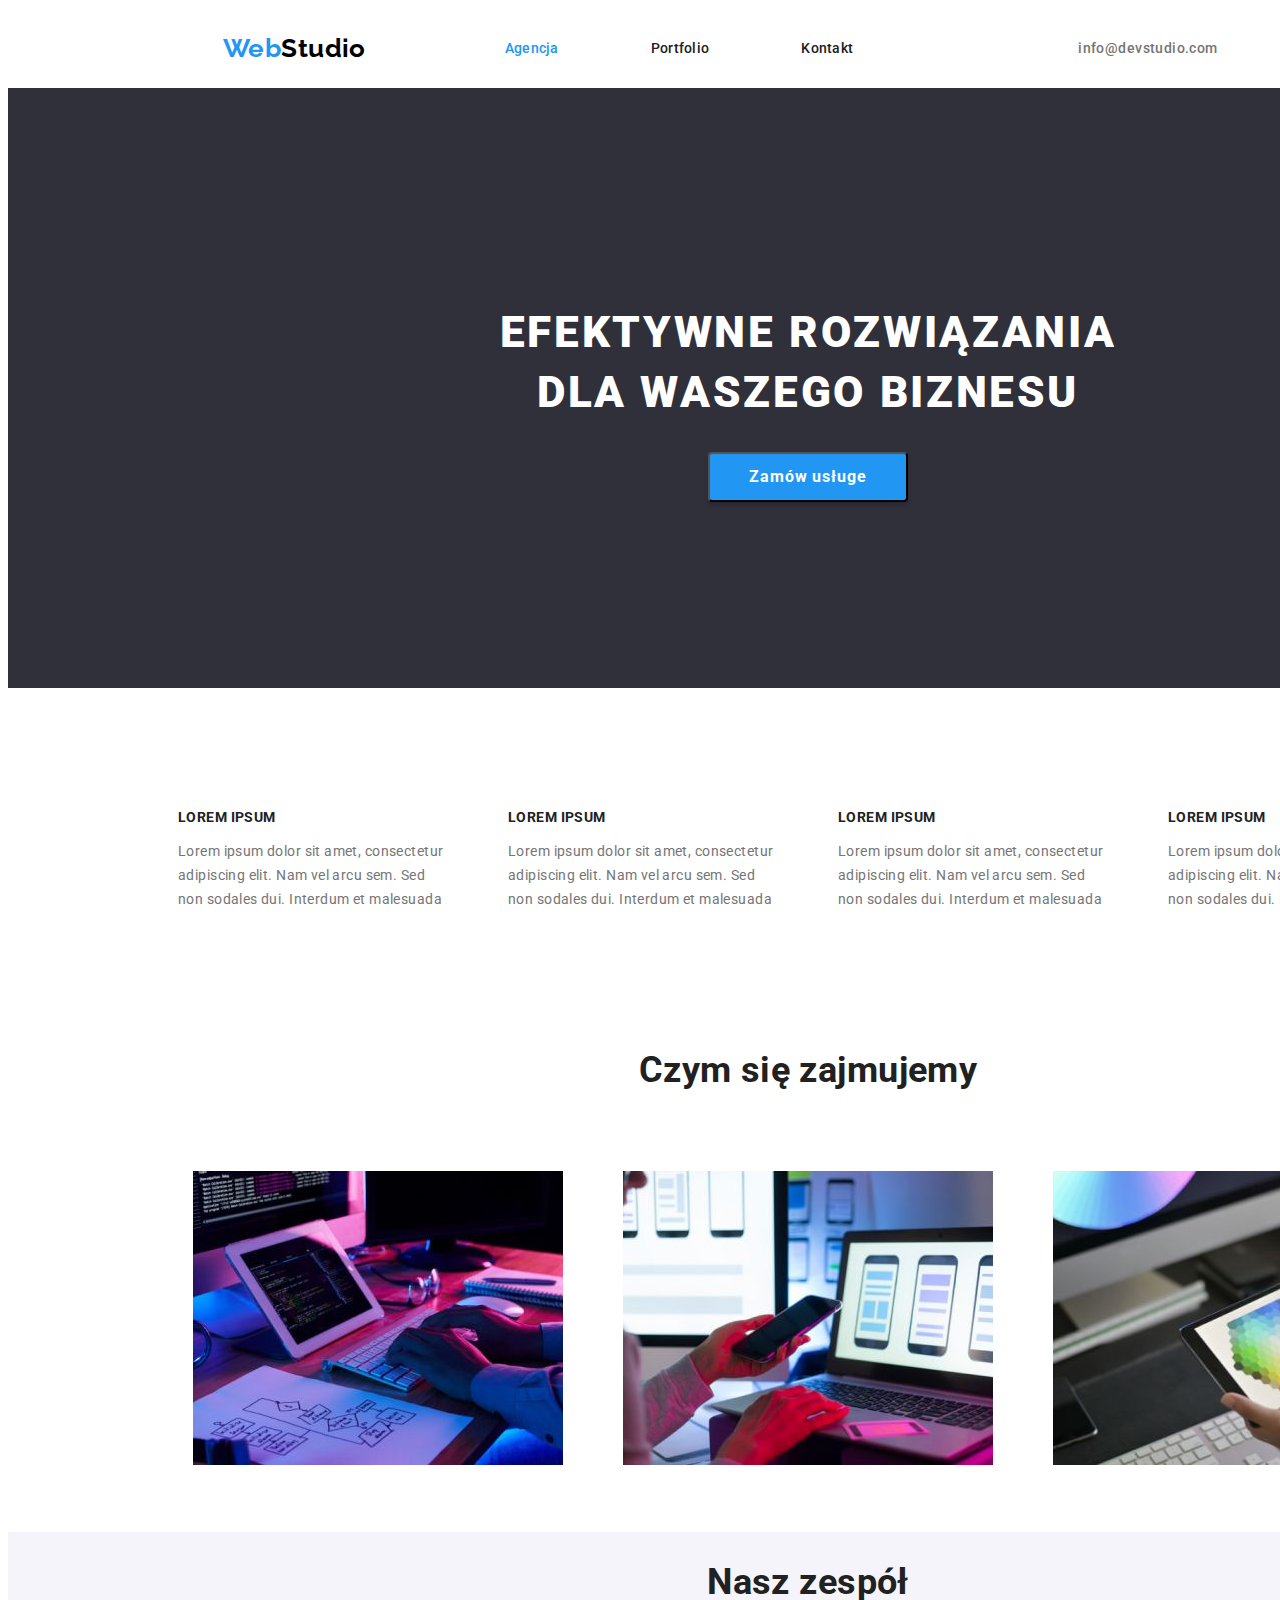
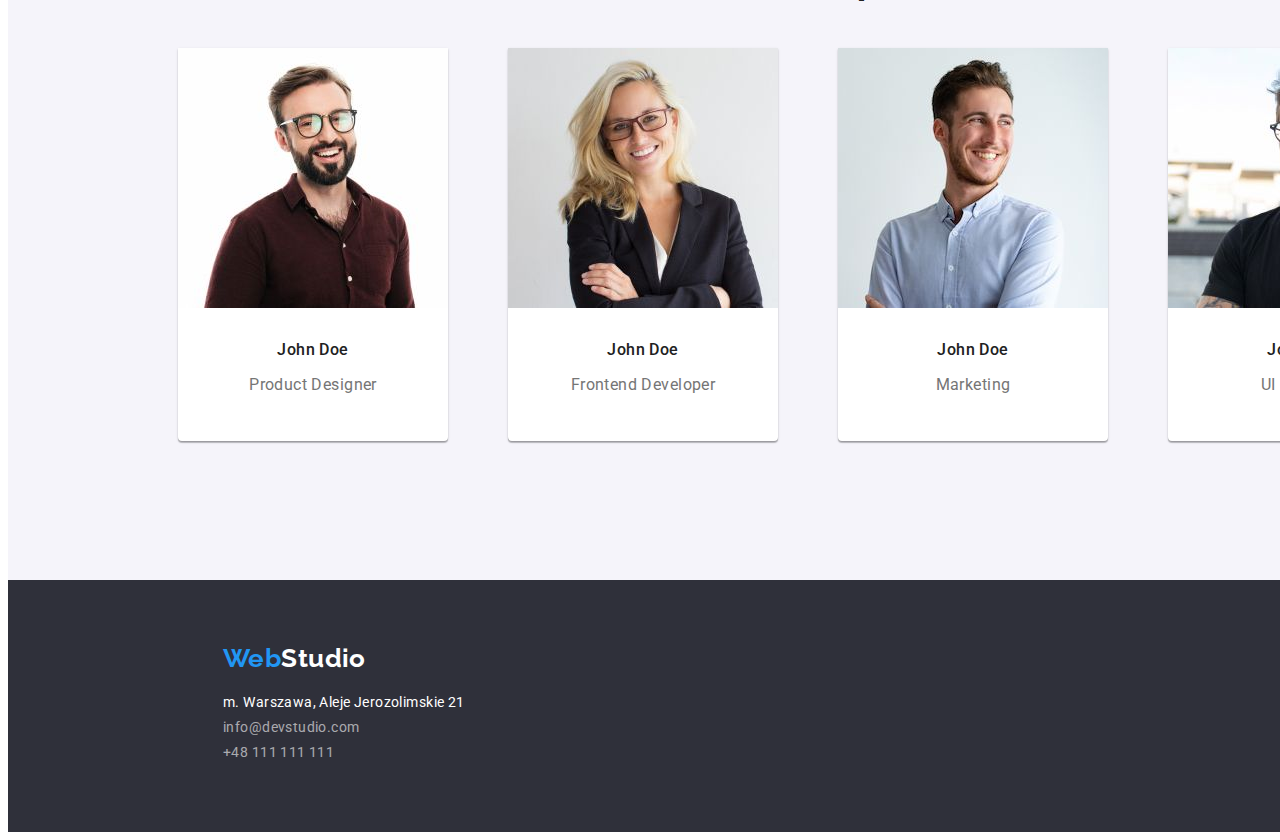
==== index.html @ d2b50af0 "Positioned elements in footer" ====
<!DOCTYPE html>
<html lang="en">
    <head>
        <meta charset="UTF-8" />
        <meta http-equiv="X-UA-Compatible" content="IE=edge" />
        <meta name="viewport" content="width=device-width, initial-scale=1.0" />
        <link rel="stylesheet" href="./css/styles.css" />
        <title>WebStudio</title>
    </head>
    <body>
        <header class="no-decoration no-list-style header">
            <a href="./index.html" class="logo logo-menu"><span>Web</span>Studio</a>
            <nav class="link-select">
                <ul class="menu">
                    <li>
                        <a
                            href="./index.html"
                            class="menu-navigation menu-active"
                            >Agencja</a
                        >
                    </li>
                    <li>
                        <a href="./portfolio.html" class="menu-navigation"
                            >Portfolio</a
                        >
                    </li>
                    <li>
                        <a href="#" class="menu-navigation">Kontakt</a>
                    </li>
                </ul>
            </nav>
            <ul class="menu-contact link-select">
                <li>
                    <a href="mailto:info@devstudio.com">info@devstudio.com</a>
                </li>
                <li>
                    <a href="tel:+48111111111">+48 111 111 111</a>
                </li>
            </ul>
        </header>
        <main>
            <section class="banner">
                <h1 class="banner-title">
                    EFEKTYWNE ROZWIĄZANIA DLA WASZEGO BIZNESU
                </h1>
                <button type="button" class="banner-button">
                    Zamów usługe
                </button>
            </section>
            <section class="no-list-style">
                <h2 class="visually-hidden">Opis</h2>
                <ul class="description-list">
                    <li class="description-item">
                        <h3 class="description-subtitle">LOREM IPSUM</h3>
                        <p class="description-content">
                            Lorem ipsum dolor sit amet, consectetur adipiscing
                            elit. Nam vel arcu sem. Sed non sodales dui.
                            Interdum et malesuada
                        </p>
                    </li>
                    <li class="description-item">
                        <h3 class="description-subtitle">LOREM IPSUM</h3>
                        <p class="description-content">
                            Lorem ipsum dolor sit amet, consectetur adipiscing
                            elit. Nam vel arcu sem. Sed non sodales dui.
                            Interdum et malesuada
                        </p>
                    </li>
                    <li class="description-item">
                        <h3 class="description-subtitle">LOREM IPSUM</h3>
                        <p class="description-content">
                            Lorem ipsum dolor sit amet, consectetur adipiscing
                            elit. Nam vel arcu sem. Sed non sodales dui.
                            Interdum et malesuada
                        </p>
                    </li>
                    <li class="description-item">
                        <h3 class="description-subtitle">LOREM IPSUM</h3>
                        <p class="description-content">
                            Lorem ipsum dolor sit amet, consectetur adipiscing
                            elit. Nam vel arcu sem. Sed non sodales dui.
                            Interdum et malesuada
                        </p>
                    </li>
                </ul>
            </section>
            <section class="no-list-style">
                <h2 class="about_us-title">Czym się zajmujemy</h2>
                <ul class="about_us">
                    <li class="about_us-item">
                        <img
                            src="./images/about-us/coding.jpg"
                            alt="hands on keyboard"
                            width="370"
                            height="294"
                        />
                    </li>
                    <li class="about_us-item">
                        <img
                            src="./images/about-us/mobile.jpg"
                            alt="mobile phone in hands"
                            width="370"
                            height="294"
                        />
                    </li>
                    <li class="about_us-item">
                        <img
                            src="./images/about-us/color-pelette.jpg"
                            alt="tablet with color palette on screen"
                            width="370"
                            height="294"
                        />
                    </li>
                </ul>
            </section>
            <section class="crew no-list-style">
                <h2 class="crew-title">Nasz zespół</h2>
                <ul class="crew-list">
                    <li class="crew-item">
                        <img
                            src="./images/crew/product-designer.jpg"
                            alt="men with glasses in red shirt"
                            width="270"
                            height="260"
                        />
                        <h3 class="crew-name">John Doe</h3>
                        <p class="crew-position">Product Designer</p>
                    </li>
                    <li class="crew-item">
                        <img
                            src="./images/crew/frontend-developer.jpg"
                            alt="woman with glasses in black jacket"
                            width="270"
                            height="260"
                        />
                        <h3 class="crew-name">John Doe</h3>
                        <p class="crew-position">Frontend Developer</p>
                    </li>
                    <li class="crew-item">
                        <img
                            src="./images/crew/marketing.jpg"
                            alt="men in blue shirt"
                            width="270"
                            height="260"
                        />
                        <h3 class="crew-name">John Doe</h3>
                        <p class="crew-position">Marketing</p>
                    </li>
                    <li class="crew-item">
                        <img
                            src="./images/crew/ui-designer.jpg"
                            alt="men with glasses in black t-shirt"
                            width="270"
                            height="260"
                        />
                        <h3 class="crew-name">John Doe</h3>
                        <p class="crew-position">UI Designer</p>
                    </li>
                </ul>
            </section>
        </main>
        <footer class="footer no-decoration no-list-style">
            <a href="./index.html" class="logo logo-footer"
                ><span>Web</span>Studio</a
            >
            <address class="footer-navigation link-select">
                <ul class="footer-list">
                    <li class="footer-item">
                        <a
                            href="https://goo.gl/maps/btFzgZddrcj7EQLm6"
                            target="_blank"
                            rel="nofollow noopener"
                        >
                            m. Warszawa, Aleje Jerozolimskie 21
                        </a>
                    </li>
                    <li class="footer-item">
                        <a href="mailto:info@devstudio.com"
                            >info@devstudio.com</a
                        >
                    </li>
                    <li class="footer-item">
                        <a href="tel:+48111111111">+48 111 111 111</a>
                    </li>
                </ul>
            </address>
        </footer>
    </body>
</html>
---- css/styles.css ----
@import url('https://fonts.googleapis.com/css2?family=Raleway:wght@700&family=Roboto:wght@400;500;700;900&display=swap');

:root {
    --siteBackgroundColor: #E5E5E5;
    --blackColor: #000;
    --whiteColor: #FFF;
    --contactColor: #757575;
    --secondaryPageColor: #212121;
    --mainPageColor: #2196F3;
    --footerContactColor: rgba(255, 255, 255, 0.6);
    --bannerBackgroundColor: #2F303A;
    --buttonColor: #F5F4FA;
}

ul {
    padding: 0;
}

body {
    font-family: 'Roboto', sans-serif;
    font-weight: 400;
    font-size: 14px;
    width: 1600px;
    letter-spacing: 0.03em;
    background-color: var(--whiteColor);
    color: var(--secondaryPageColor);
}

.no-decoration a {
    text-decoration: none;
    font-style: normal;
}

.no-list-style li {
    list-style-type: none;
}

.visually-hidden {
    position: absolute;
    width: 1px;
    height: 1px;
    margin: -1px;
    border: 0;
    padding: 0;
    white-space: nowrap;
    clip-path: inset(100%);
    clip: rect(0 0 0 0);
    overflow: hidden;
}

.header {
    height: 80px;
    display: flex;
    align-items: center;
}

.link-select a:hover,
.link-select a:focus,
.link-select ul li a:hover,
.link-select ul li a:focus {
    color: var(--mainPageColor);
}

.menu {
    display: flex;
}

.menu-navigation {
    font-weight: 500;
    line-height: 16px;
    letter-spacing: 0.02em;
    color: var(--secondaryPageColor);
    margin: 0 46px;
}

.menu-active {
    color: var(--mainPageColor);

}

.menu-contact {
    display: flex;
    margin: auto;
}

.menu-contact a {
    color: var(--contactColor);
    font-weight: 500;
    margin: 0 50px;
}

.logo {
    font-family: 'Raleway', sans-serif;
    font-weight: 700;
    font-size: 26px;
    line-height: 1.19;
    color: var(--blackColor);
}

.logo-menu {
    margin: 0 93px 0 215px;
}

.logo span {
    color: var(--mainPageColor);
}

.logo-footer {
    color: var(--whiteColor);
    margin: 0 0 20px 215px;
}

.footer {
    background: var(--bannerBackgroundColor);
    height: 252px;
    display: flex;
    flex-direction: column;
    justify-content: center;
}

.footer-list {
    margin: 0 0 0 215px;
}

.footer-item {
    margin: 0 0 9px;
}

.footer-navigation a {
    color: var(--footerContactColor);
}

.footer-navigation li:first-child a {
    color: var(--whiteColor);
}

.banner {
    background: var(--bannerBackgroundColor);
    height: 600px;
    display: flex;
    flex-direction: column;
    align-items: center;
    justify-content: center;

}

.banner-title {
    font-weight: 900;
    font-size: 44px;
    font-family: inherit;
    line-height: 1.36;
    text-align: center;
    letter-spacing: 0.06em;
    color: var(--whiteColor);
    width: 700px;
}

.banner-button {
    color: var(--whiteColor);
    background: var(--mainPageColor);
    box-shadow: 0px 4px 4px rgba(0, 0, 0, 0.15);
    border-radius: 4px;
    width: 200px;
    height: 50px;
    font-weight: 700;
    font-size: 16px;
    font-family: inherit;
    line-height: 1.87;
    letter-spacing: 0.06em;
    cursor: pointer;
}

.description-list {
    display: flex;
    justify-content: center;
}

.description-item {
    width: 270px;
    margin: 94px 30px;
}

.description-subtitle {
    font-weight: 700;
    font-size: 14px;
    line-height: 1.14;
    color: var(--secondaryPageColor);
}

.description-content {
    line-height: 1.71;
    color: var(--contactColor);
}

.about_us {
    display: flex;
    justify-content: center;
}

.about_us-item {
    margin: 50px 30px;
}

.about_us-title {
    font-weight: 700;
    font-size: 36px;
    line-height: 1.16;
    text-align: center;
    color: var(--secondaryPageColor);
}

.crew {
    background: var(--buttonColor);
    height: 648px;
    display: flex;
    flex-direction: column;
    align-items: center;
}

.crew-list {
    display: flex;
    justify-content: center;
}

.crew-item {
    width: 270px;
    background: var(--whiteColor);
    box-shadow: 0px 1px 3px rgba(0, 0, 0, 0.12), 0px 1px 1px rgba(0, 0, 0, 0.14), 0px 2px 1px rgba(0, 0, 0, 0.2);
    border-radius: 0px 0px 4px 4px;
    margin: 0 30px;
}

.crew-title {
    font-weight: 700;
    font-size: 36px;
    line-height: 1.16;
    text-align: center;
    color: var(--secondaryPageColor);
}

.crew-name {
    font-weight: 500;
    font-size: 16px;
    line-height: 1.18;
    text-align: center;
    color: var(--secondaryPageColor);
    margin: 30px 0 10px;
}

.crew-position {
    font-size: 16px;
    line-height: 1.18;
    text-align: center;
    color: var(--contactColor);
    padding: 0 0 30px;
}

/*-------------------------------------- PORTFOLIO STLES --------------------------------------*/

.portfolio h3 {
    font-weight: 700;
    font-size: 18px;
    line-height: 2;
    letter-spacing: 0.06em;
    color: var(--secondaryPageColor);
}

.portfolio p {
    font-size: 16px;
    line-height: 1.87;
    color: var(--contactColor);
}

.portfolio button {
    font-weight: 500;
    font-size: 16px;
    font-family: inherit;
    line-height: 1.62;
    letter-spacing: 0.03em;
    text-align: center;
    border-radius: 4px;
    background: var(--buttonColor);
    color: var(--secondaryPageColor);
    cursor: pointer;
}

.portfolio button:hover,
.portfolio button:focus {
    color: var(--whiteColor);
    background: var(--mainPageColor);
    box-shadow: 0px 3px 1px rgba(0, 0, 0, 0.1), 0px 1px 2px rgba(0, 0, 0, 0.08), 0px 2px 2px rgba(0, 0, 0, 0.12);
}
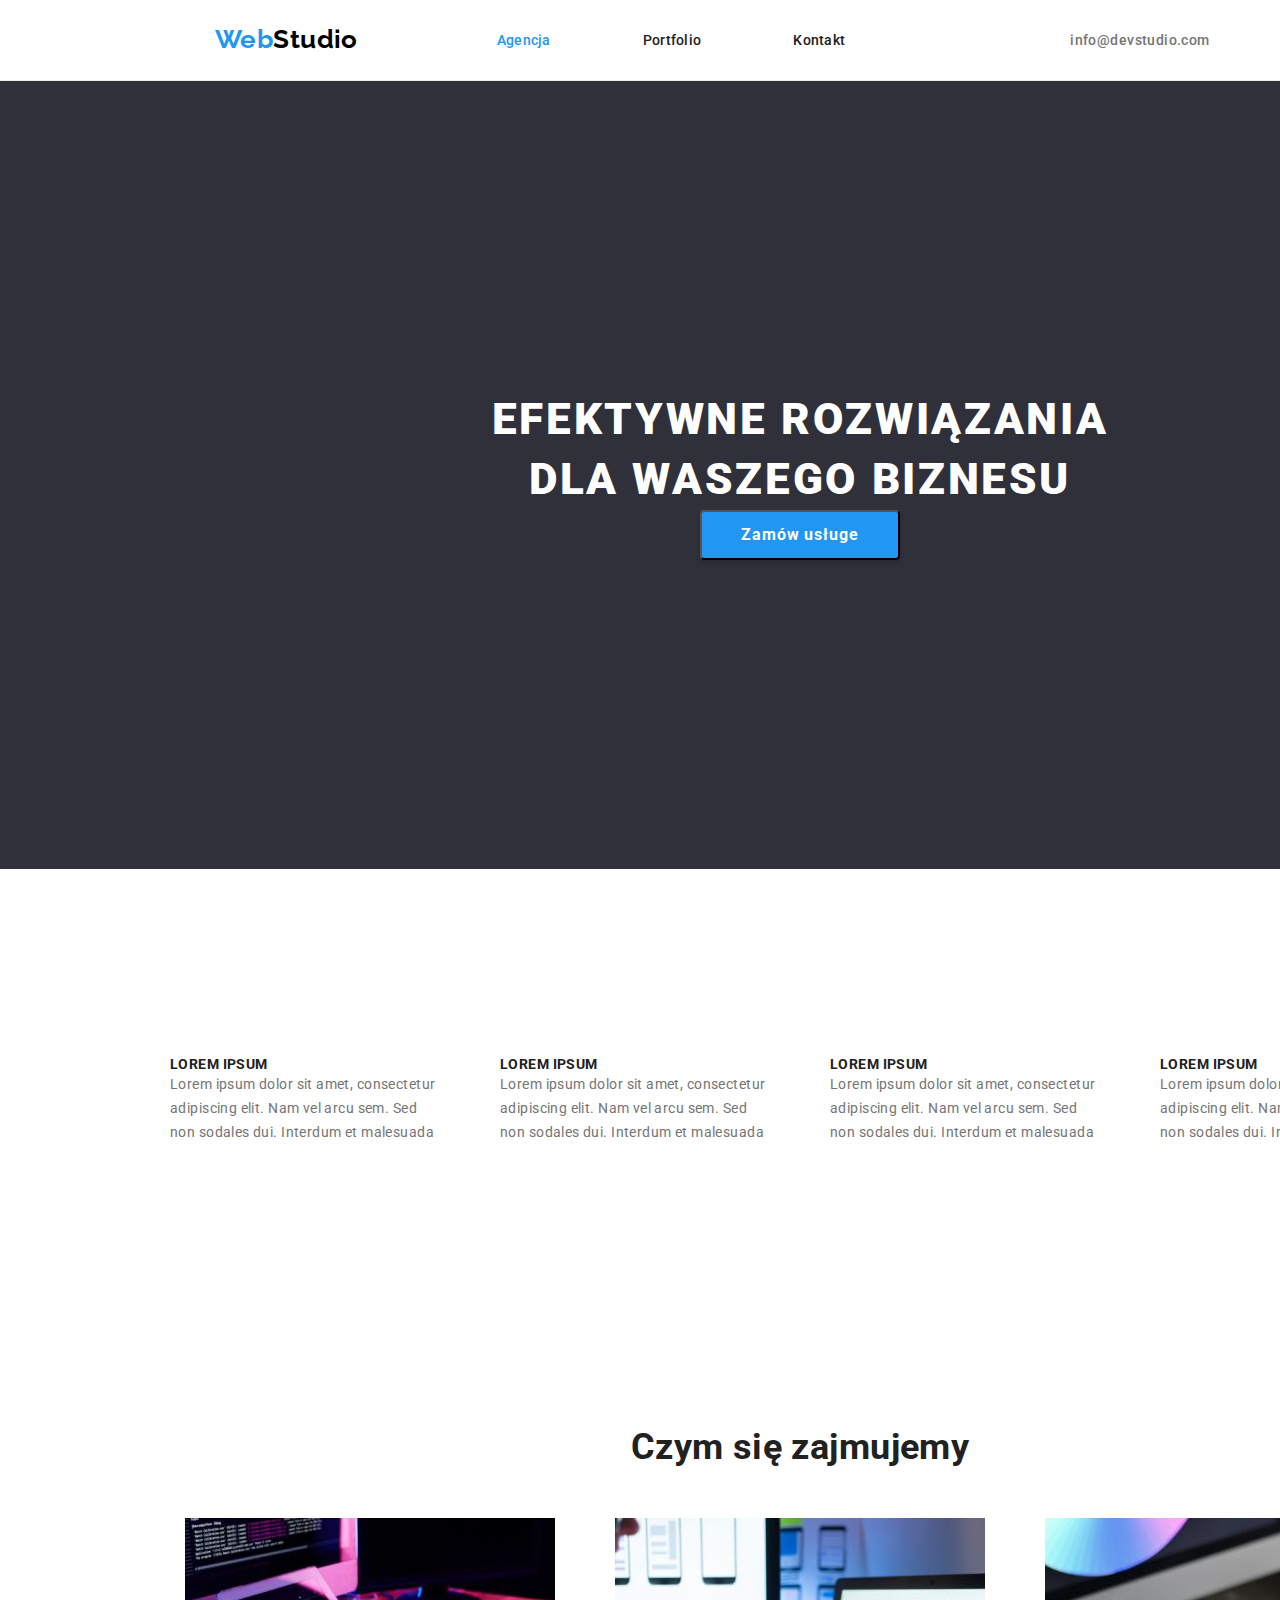
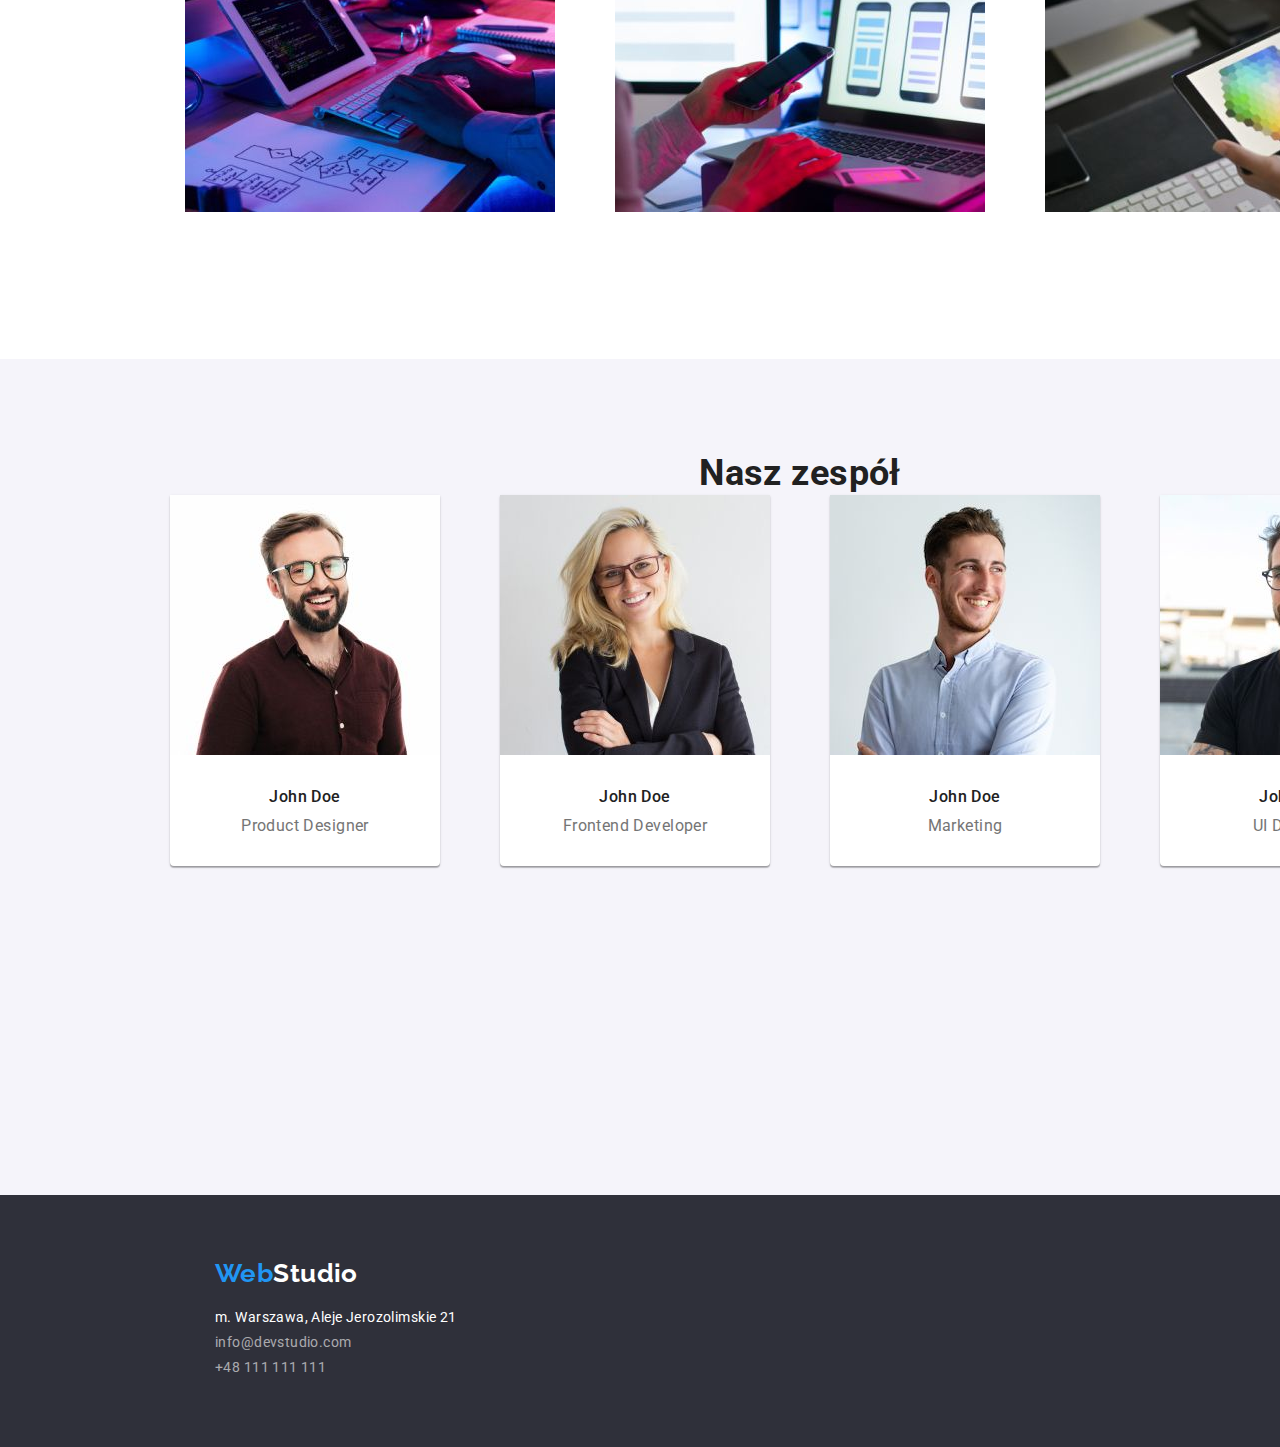
==== commit eb988749: "Corrected styles in header" ====
--- a/index.html
+++ b/index.html
@@ -7,183 +7,187 @@
         <link rel="stylesheet" href="./css/styles.css" />
         <title>WebStudio</title>
     </head>
-    <body>
-        <header class="no-decoration no-list-style header">
-            <a href="./index.html" class="logo logo-menu"><span>Web</span>Studio</a>
-            <nav class="link-select">
-                <ul class="menu">
+    <body class="container">
+            <header class="no-decoration no-list-style header">
+                <a href="./index.html" class="logo logo-menu"
+                    ><span>Web</span>Studio</a
+                >
+                <nav class="link-select">
+                    <ul class="menu">
+                        <li>
+                            <a
+                                href="./index.html"
+                                class="menu-navigation menu-active"
+                                >Agencja</a
+                            >
+                        </li>
+                        <li>
+                            <a href="./portfolio.html" class="menu-navigation"
+                                >Portfolio</a
+                            >
+                        </li>
+                        <li>
+                            <a href="#" class="menu-navigation">Kontakt</a>
+                        </li>
+                    </ul>
+                </nav>
+                <ul class="menu-contact link-select">
                     <li>
-                        <a
-                            href="./index.html"
-                            class="menu-navigation menu-active"
-                            >Agencja</a
-                        >
-                    </li>
-                    <li>
-                        <a href="./portfolio.html" class="menu-navigation"
-                            >Portfolio</a
-                        >
-                    </li>
-                    <li>
-                        <a href="#" class="menu-navigation">Kontakt</a>
-                    </li>
-                </ul>
-            </nav>
-            <ul class="menu-contact link-select">
-                <li>
-                    <a href="mailto:info@devstudio.com">info@devstudio.com</a>
-                </li>
-                <li>
-                    <a href="tel:+48111111111">+48 111 111 111</a>
-                </li>
-            </ul>
-        </header>
-        <main>
-            <section class="banner">
-                <h1 class="banner-title">
-                    EFEKTYWNE ROZWIĄZANIA DLA WASZEGO BIZNESU
-                </h1>
-                <button type="button" class="banner-button">
-                    Zamów usługe
-                </button>
-            </section>
-            <section class="no-list-style">
-                <h2 class="visually-hidden">Opis</h2>
-                <ul class="description-list">
-                    <li class="description-item">
-                        <h3 class="description-subtitle">LOREM IPSUM</h3>
-                        <p class="description-content">
-                            Lorem ipsum dolor sit amet, consectetur adipiscing
-                            elit. Nam vel arcu sem. Sed non sodales dui.
-                            Interdum et malesuada
-                        </p>
-                    </li>
-                    <li class="description-item">
-                        <h3 class="description-subtitle">LOREM IPSUM</h3>
-                        <p class="description-content">
-                            Lorem ipsum dolor sit amet, consectetur adipiscing
-                            elit. Nam vel arcu sem. Sed non sodales dui.
-                            Interdum et malesuada
-                        </p>
-                    </li>
-                    <li class="description-item">
-                        <h3 class="description-subtitle">LOREM IPSUM</h3>
-                        <p class="description-content">
-                            Lorem ipsum dolor sit amet, consectetur adipiscing
-                            elit. Nam vel arcu sem. Sed non sodales dui.
-                            Interdum et malesuada
-                        </p>
-                    </li>
-                    <li class="description-item">
-                        <h3 class="description-subtitle">LOREM IPSUM</h3>
-                        <p class="description-content">
-                            Lorem ipsum dolor sit amet, consectetur adipiscing
-                            elit. Nam vel arcu sem. Sed non sodales dui.
-                            Interdum et malesuada
-                        </p>
-                    </li>
-                </ul>
-            </section>
-            <section class="no-list-style">
-                <h2 class="about_us-title">Czym się zajmujemy</h2>
-                <ul class="about_us">
-                    <li class="about_us-item">
-                        <img
-                            src="./images/about-us/coding.jpg"
-                            alt="hands on keyboard"
-                            width="370"
-                            height="294"
-                        />
-                    </li>
-                    <li class="about_us-item">
-                        <img
-                            src="./images/about-us/mobile.jpg"
-                            alt="mobile phone in hands"
-                            width="370"
-                            height="294"
-                        />
-                    </li>
-                    <li class="about_us-item">
-                        <img
-                            src="./images/about-us/color-pelette.jpg"
-                            alt="tablet with color palette on screen"
-                            width="370"
-                            height="294"
-                        />
-                    </li>
-                </ul>
-            </section>
-            <section class="crew no-list-style">
-                <h2 class="crew-title">Nasz zespół</h2>
-                <ul class="crew-list">
-                    <li class="crew-item">
-                        <img
-                            src="./images/crew/product-designer.jpg"
-                            alt="men with glasses in red shirt"
-                            width="270"
-                            height="260"
-                        />
-                        <h3 class="crew-name">John Doe</h3>
-                        <p class="crew-position">Product Designer</p>
-                    </li>
-                    <li class="crew-item">
-                        <img
-                            src="./images/crew/frontend-developer.jpg"
-                            alt="woman with glasses in black jacket"
-                            width="270"
-                            height="260"
-                        />
-                        <h3 class="crew-name">John Doe</h3>
-                        <p class="crew-position">Frontend Developer</p>
-                    </li>
-                    <li class="crew-item">
-                        <img
-                            src="./images/crew/marketing.jpg"
-                            alt="men in blue shirt"
-                            width="270"
-                            height="260"
-                        />
-                        <h3 class="crew-name">John Doe</h3>
-                        <p class="crew-position">Marketing</p>
-                    </li>
-                    <li class="crew-item">
-                        <img
-                            src="./images/crew/ui-designer.jpg"
-                            alt="men with glasses in black t-shirt"
-                            width="270"
-                            height="260"
-                        />
-                        <h3 class="crew-name">John Doe</h3>
-                        <p class="crew-position">UI Designer</p>
-                    </li>
-                </ul>
-            </section>
-        </main>
-        <footer class="footer no-decoration no-list-style">
-            <a href="./index.html" class="logo logo-footer"
-                ><span>Web</span>Studio</a
-            >
-            <address class="footer-navigation link-select">
-                <ul class="footer-list">
-                    <li class="footer-item">
-                        <a
-                            href="https://goo.gl/maps/btFzgZddrcj7EQLm6"
-                            target="_blank"
-                            rel="nofollow noopener"
-                        >
-                            m. Warszawa, Aleje Jerozolimskie 21
-                        </a>
-                    </li>
-                    <li class="footer-item">
                         <a href="mailto:info@devstudio.com"
                             >info@devstudio.com</a
                         >
                     </li>
-                    <li class="footer-item">
+                    <li>
                         <a href="tel:+48111111111">+48 111 111 111</a>
                     </li>
                 </ul>
-            </address>
-        </footer>
+            </header>
+            <main>
+                <section class="banner section">
+                    <h1 class="banner-title">
+                        EFEKTYWNE ROZWIĄZANIA DLA WASZEGO BIZNESU
+                    </h1>
+                    <button type="button" class="banner-button">
+                        Zamów usługe
+                    </button>
+                </section>
+                <section class="no-list-style section">
+                    <h2 class="visually-hidden">Opis</h2>
+                    <ul class="description-list">
+                        <li class="description-item">
+                            <h3 class="description-subtitle">LOREM IPSUM</h3>
+                            <p class="description-content">
+                                Lorem ipsum dolor sit amet, consectetur
+                                adipiscing elit. Nam vel arcu sem. Sed non
+                                sodales dui. Interdum et malesuada
+                            </p>
+                        </li>
+                        <li class="description-item">
+                            <h3 class="description-subtitle">LOREM IPSUM</h3>
+                            <p class="description-content">
+                                Lorem ipsum dolor sit amet, consectetur
+                                adipiscing elit. Nam vel arcu sem. Sed non
+                                sodales dui. Interdum et malesuada
+                            </p>
+                        </li>
+                        <li class="description-item">
+                            <h3 class="description-subtitle">LOREM IPSUM</h3>
+                            <p class="description-content">
+                                Lorem ipsum dolor sit amet, consectetur
+                                adipiscing elit. Nam vel arcu sem. Sed non
+                                sodales dui. Interdum et malesuada
+                            </p>
+                        </li>
+                        <li class="description-item">
+                            <h3 class="description-subtitle">LOREM IPSUM</h3>
+                            <p class="description-content">
+                                Lorem ipsum dolor sit amet, consectetur
+                                adipiscing elit. Nam vel arcu sem. Sed non
+                                sodales dui. Interdum et malesuada
+                            </p>
+                        </li>
+                    </ul>
+                </section>
+                <section class="no-list-style section">
+                    <h2 class="about_us-title">Czym się zajmujemy</h2>
+                    <ul class="about_us">
+                        <li class="about_us-item">
+                            <img
+                                src="./images/about-us/coding.jpg"
+                                alt="hands on keyboard"
+                                width="370"
+                                height="294"
+                            />
+                        </li>
+                        <li class="about_us-item">
+                            <img
+                                src="./images/about-us/mobile.jpg"
+                                alt="mobile phone in hands"
+                                width="370"
+                                height="294"
+                            />
+                        </li>
+                        <li class="about_us-item">
+                            <img
+                                src="./images/about-us/color-pelette.jpg"
+                                alt="tablet with color palette on screen"
+                                width="370"
+                                height="294"
+                            />
+                        </li>
+                    </ul>
+                </section>
+                <section class="crew no-list-style section">
+                    <h2 class="crew-title">Nasz zespół</h2>
+                    <ul class="crew-list">
+                        <li class="crew-item">
+                            <img
+                                src="./images/crew/product-designer.jpg"
+                                alt="men with glasses in red shirt"
+                                width="270"
+                                height="260"
+                            />
+                            <h3 class="crew-name">John Doe</h3>
+                            <p class="crew-position">Product Designer</p>
+                        </li>
+                        <li class="crew-item">
+                            <img
+                                src="./images/crew/frontend-developer.jpg"
+                                alt="woman with glasses in black jacket"
+                                width="270"
+                                height="260"
+                            />
+                            <h3 class="crew-name">John Doe</h3>
+                            <p class="crew-position">Frontend Developer</p>
+                        </li>
+                        <li class="crew-item">
+                            <img
+                                src="./images/crew/marketing.jpg"
+                                alt="men in blue shirt"
+                                width="270"
+                                height="260"
+                            />
+                            <h3 class="crew-name">John Doe</h3>
+                            <p class="crew-position">Marketing</p>
+                        </li>
+                        <li class="crew-item">
+                            <img
+                                src="./images/crew/ui-designer.jpg"
+                                alt="men with glasses in black t-shirt"
+                                width="270"
+                                height="260"
+                            />
+                            <h3 class="crew-name">John Doe</h3>
+                            <p class="crew-position">UI Designer</p>
+                        </li>
+                    </ul>
+                </section>
+            </main>
+            <footer class="footer no-decoration no-list-style">
+                <a href="./index.html" class="logo logo-footer"
+                    ><span>Web</span>Studio</a
+                >
+                <address class="footer-navigation link-select">
+                    <ul class="footer-list">
+                        <li class="footer-item">
+                            <a
+                                href="https://goo.gl/maps/btFzgZddrcj7EQLm6"
+                                target="_blank"
+                                rel="nofollow noopener"
+                            >
+                                m. Warszawa, Aleje Jerozolimskie 21
+                            </a>
+                        </li>
+                        <li class="footer-item">
+                            <a href="mailto:info@devstudio.com"
+                                >info@devstudio.com</a
+                            >
+                        </li>
+                        <li class="footer-item">
+                            <a href="tel:+48111111111">+48 111 111 111</a>
+                        </li>
+                    </ul>
+                </address>
+            </footer>
     </body>
 </html>
--- a/css/styles.css
+++ b/css/styles.css
@@ -10,9 +10,11 @@
     --footerContactColor: rgba(255, 255, 255, 0.6);
     --bannerBackgroundColor: #2F303A;
     --buttonColor: #F5F4FA;
-}
-
-ul {
+    --headerButtonColor: #ECECEC;
+}
+
+* {
+    margin: 0;
     padding: 0;
 }
 
@@ -20,10 +22,20 @@
     font-family: 'Roboto', sans-serif;
     font-weight: 400;
     font-size: 14px;
-    width: 1600px;
     letter-spacing: 0.03em;
     background-color: var(--whiteColor);
     color: var(--secondaryPageColor);
+}
+
+.container {
+    width: 1600px;
+    display: flex;
+    flex-direction: column;
+    justify-content: center;
+}
+
+.section {
+    padding: 94px 0 94px;
 }
 
 .no-decoration a {
@@ -49,9 +61,10 @@
 }
 
 .header {
-    height: 80px;
     display: flex;
     align-items: center;
+    justify-content: flex-start;
+    border-bottom: 1px solid var(--headerButtonColor);
 }
 
 .link-select a:hover,
@@ -99,6 +112,7 @@
 
 .logo-menu {
     margin: 0 93px 0 215px;
+    padding: 24px 0 25px;
 }
 
 .logo span {
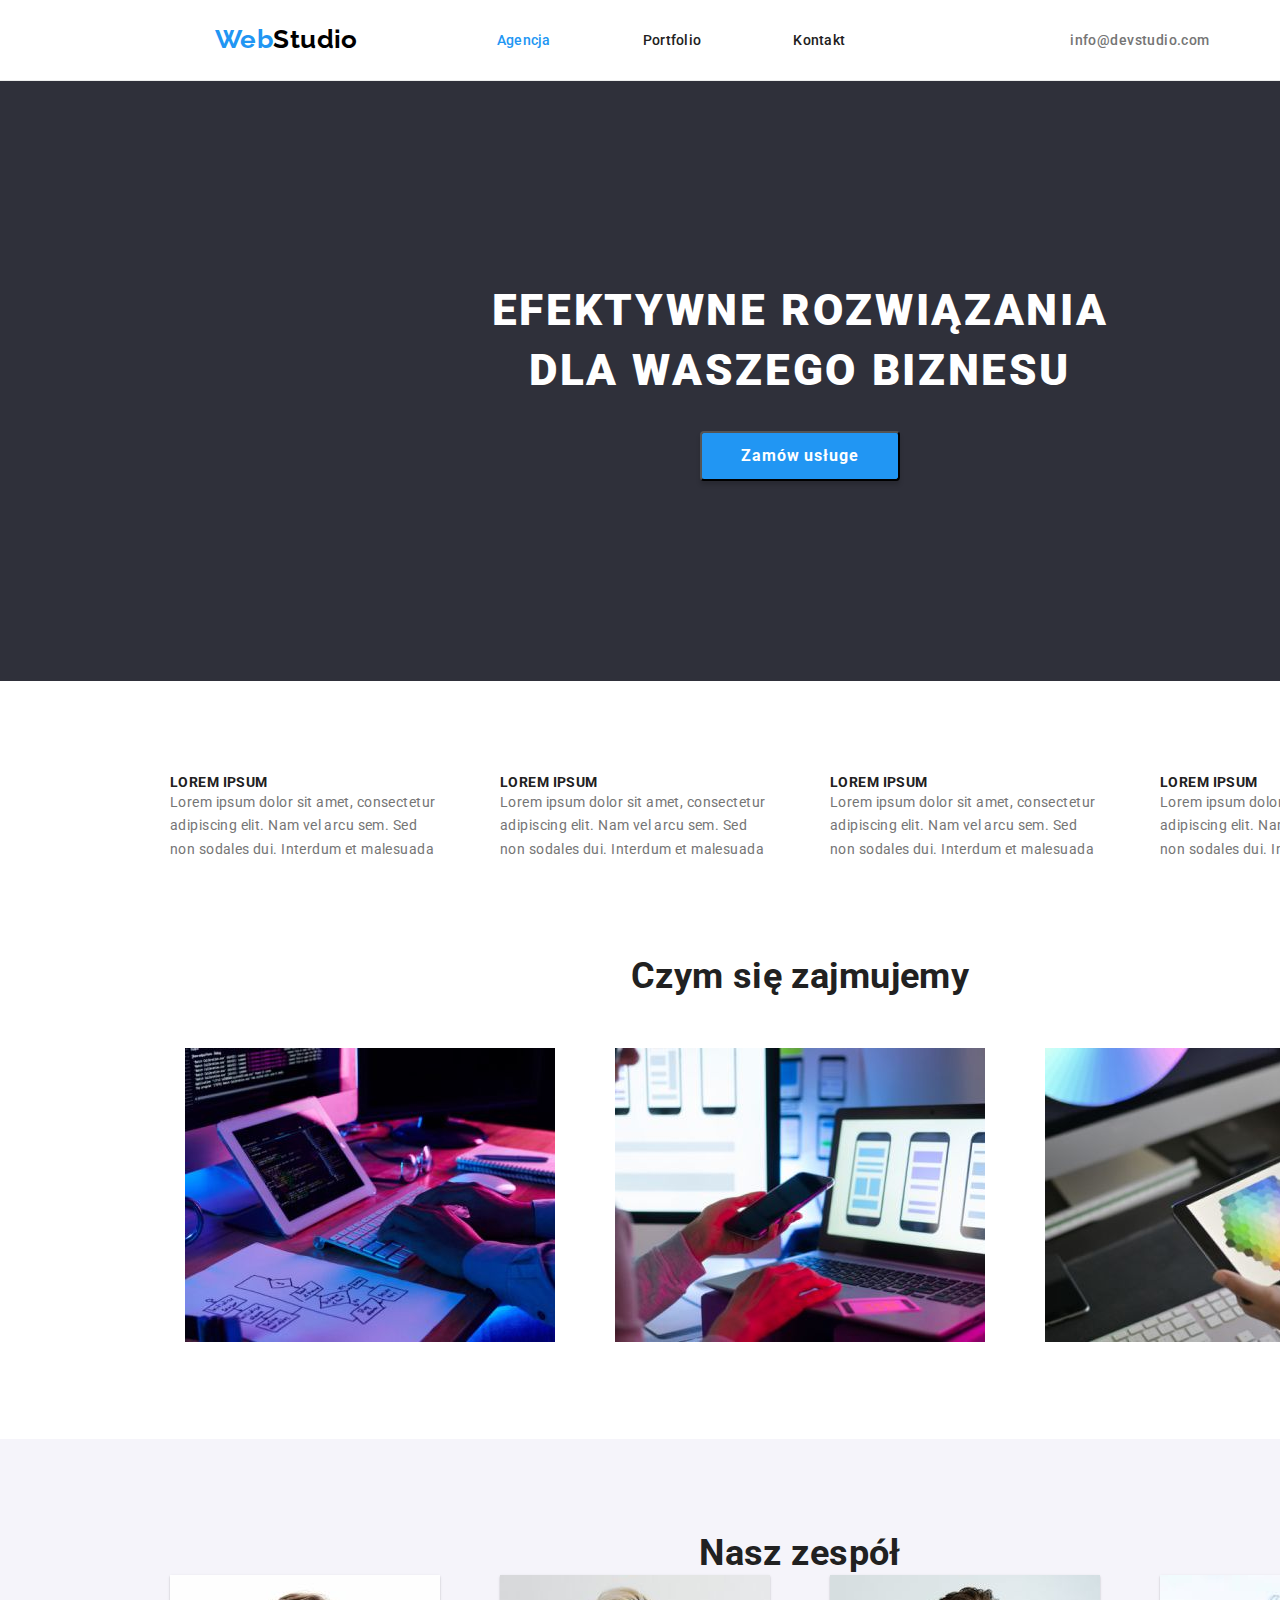
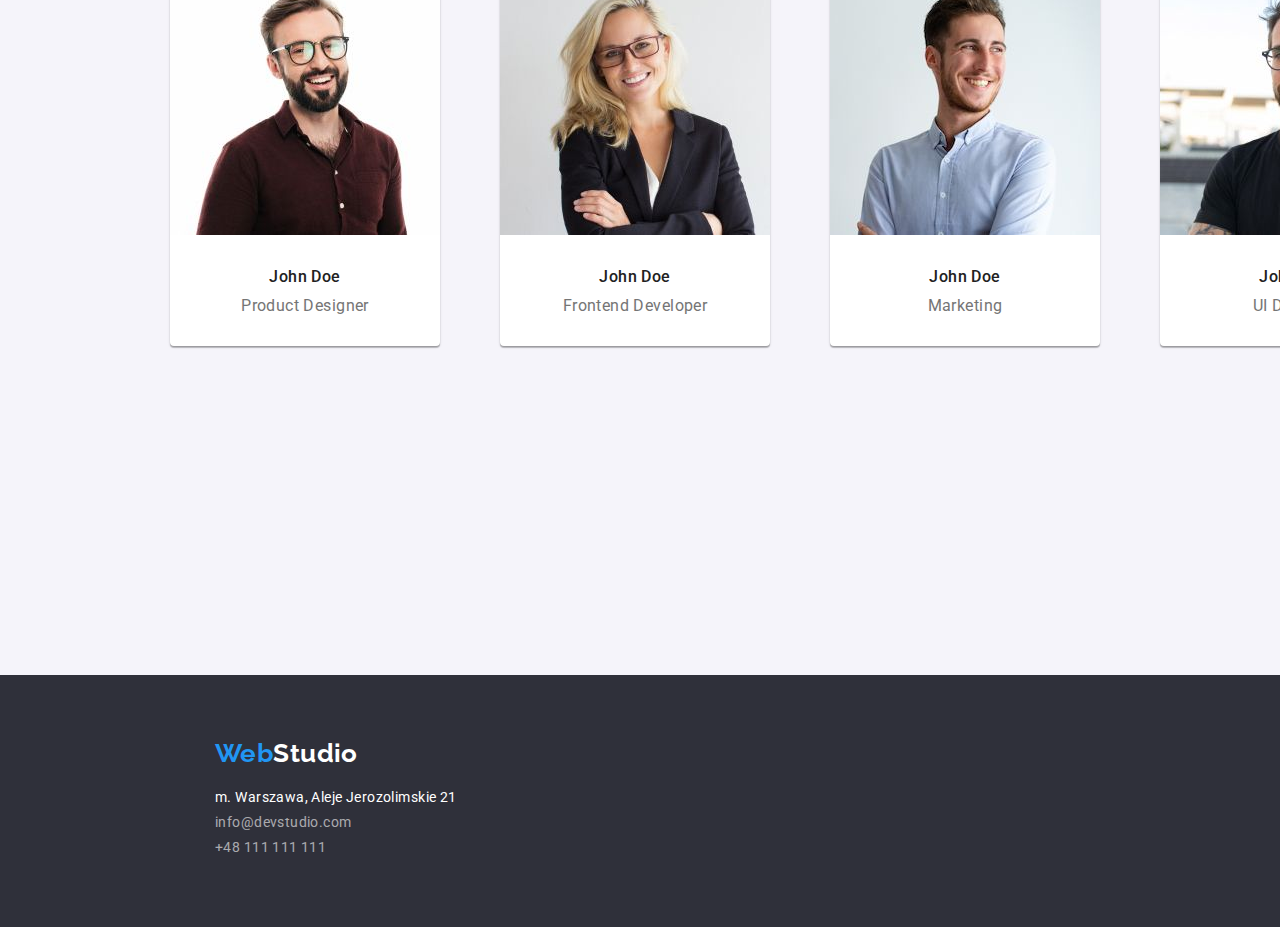
==== commit b533785f: "Corrected about us styles" ====
--- a/index.html
+++ b/index.html
@@ -88,9 +88,9 @@
                         </li>
                     </ul>
                 </section>
-                <section class="no-list-style section">
+                <section class="no-list-style section about_us">
                     <h2 class="about_us-title">Czym się zajmujemy</h2>
-                    <ul class="about_us">
+                    <ul class="about_us-list">
                         <li class="about_us-item">
                             <img
                                 src="./images/about-us/coding.jpg"
--- a/css/styles.css
+++ b/css/styles.css
@@ -150,12 +150,11 @@
 
 .banner {
     background: var(--bannerBackgroundColor);
-    height: 600px;
     display: flex;
     flex-direction: column;
     align-items: center;
     justify-content: center;
-
+    padding-bottom: 200px;
 }
 
 .banner-title {
@@ -167,6 +166,7 @@
     letter-spacing: 0.06em;
     color: var(--whiteColor);
     width: 700px;
+    padding: 106px 0 30px 0;
 }
 
 .banner-button {
@@ -191,7 +191,7 @@
 
 .description-item {
     width: 270px;
-    margin: 94px 30px;
+    margin: 0 30px;
 }
 
 .description-subtitle {
@@ -207,12 +207,16 @@
 }
 
 .about_us {
+    padding-top: 0;
+}
+
+.about_us-list {
     display: flex;
     justify-content: center;
 }
 
 .about_us-item {
-    margin: 50px 30px;
+    margin: 0 30px;
 }
 
 .about_us-title {
@@ -221,6 +225,7 @@
     line-height: 1.16;
     text-align: center;
     color: var(--secondaryPageColor);
+    padding-bottom: 50px;
 }
 
 .crew {
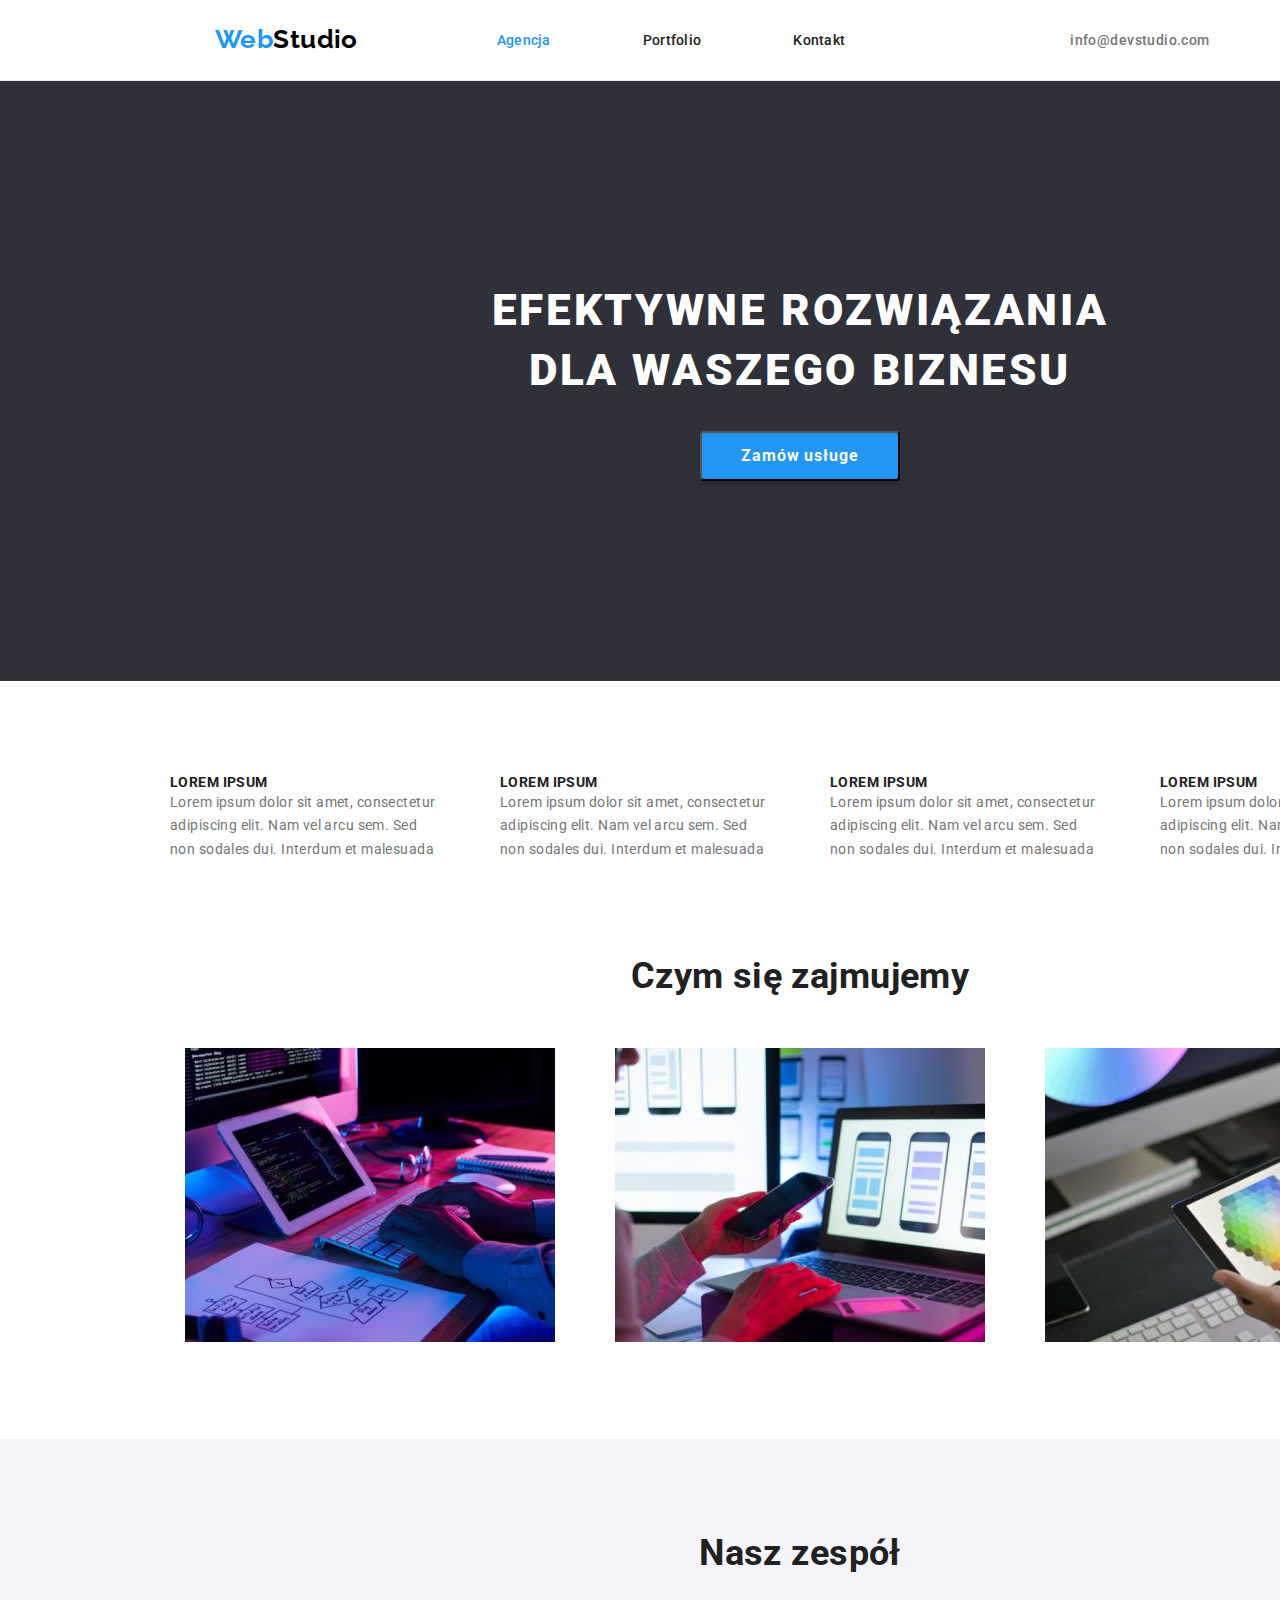
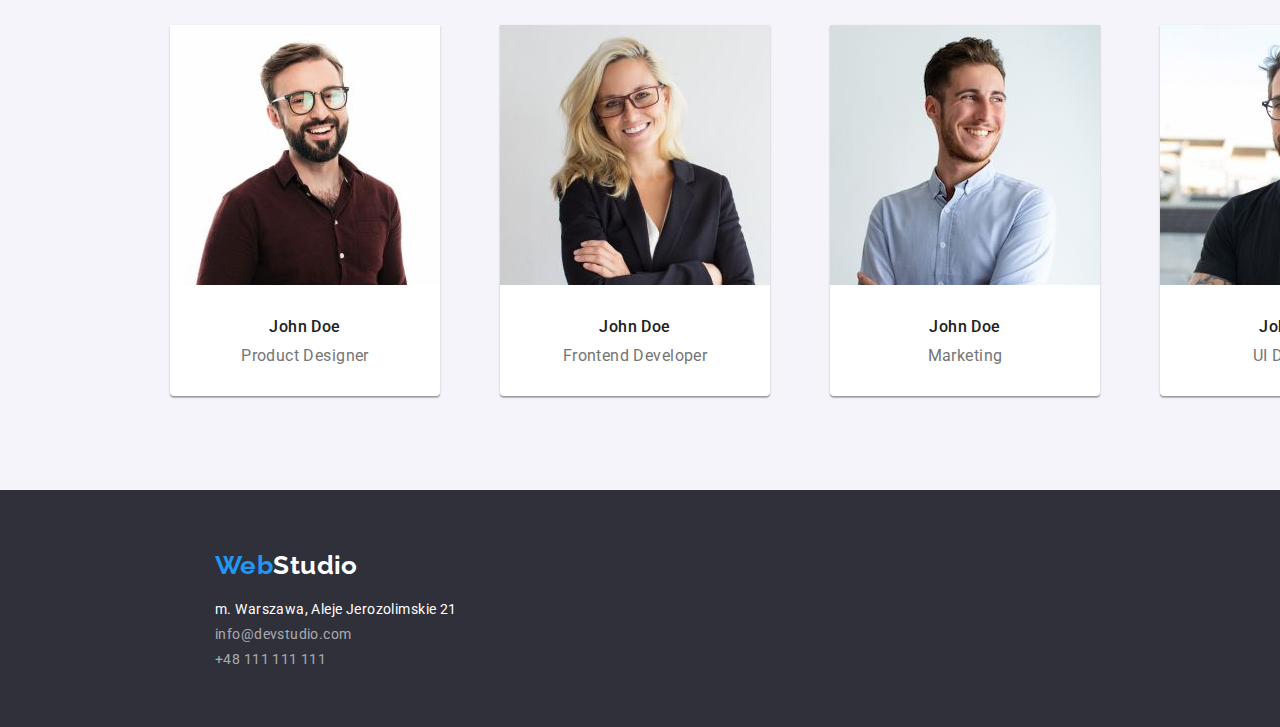
==== commit 2a6e0139: "Added modern-normalize" ====
--- a/index.html
+++ b/index.html
@@ -4,6 +4,7 @@
         <meta charset="UTF-8" />
         <meta http-equiv="X-UA-Compatible" content="IE=edge" />
         <meta name="viewport" content="width=device-width, initial-scale=1.0" />
+        <link rel="stylesheet" href="node_modules/modern-normalize/modern-normalize.css">
         <link rel="stylesheet" href="./css/styles.css" />
         <title>WebStudio</title>
     </head>
--- a/css/styles.css
+++ b/css/styles.css
@@ -11,9 +11,10 @@
     --bannerBackgroundColor: #2F303A;
     --buttonColor: #F5F4FA;
     --headerButtonColor: #ECECEC;
-}
-
-* {
+    --portfolioBorderColor: #EEEEEE;
+}
+
+h1, h2, h3, h4, h5, h6, p, ul {
     margin: 0;
     padding: 0;
 }
@@ -28,6 +29,7 @@
 }
 
 .container {
+    margin: 0 auto;
     width: 1600px;
     display: flex;
     flex-direction: column;
@@ -122,11 +124,11 @@
 .logo-footer {
     color: var(--whiteColor);
     margin: 0 0 20px 215px;
+    padding-top: 60px;
 }
 
 .footer {
     background: var(--bannerBackgroundColor);
-    height: 252px;
     display: flex;
     flex-direction: column;
     justify-content: center;
@@ -136,8 +138,12 @@
     margin: 0 0 0 215px;
 }
 
+.footer-list li:last-child {
+    padding-bottom: 60px;
+}
+
 .footer-item {
-    margin: 0 0 9px;
+    padding-bottom: 9px;
 }
 
 .footer-navigation a {
@@ -230,7 +236,6 @@
 
 .crew {
     background: var(--buttonColor);
-    height: 648px;
     display: flex;
     flex-direction: column;
     align-items: center;
@@ -255,6 +260,7 @@
     line-height: 1.16;
     text-align: center;
     color: var(--secondaryPageColor);
+    padding-bottom: 50px;
 }
 
 .crew-name {
@@ -301,6 +307,33 @@
     background: var(--buttonColor);
     color: var(--secondaryPageColor);
     cursor: pointer;
+    padding: 6px 22px 6px 22px;
+    margin-right: 8px;
+}
+
+.portfolio-bottons-list{
+    display: flex;
+    justify-content: center;
+}
+
+.portfolio-item {
+    border: 1px solid var(--portfolioBorderColor);
+}
+
+.portfolio-item-name {
+    padding: 20px 0 4px 24px;
+}
+
+.portfolio-item-description {
+    padding: 0 0 20px 24px;
+}
+
+.portfolio-list {
+    display: flex;
+    justify-content: center;
+    flex-wrap: wrap;
+    gap: 30px 30px;
+    padding: 50px 100px 0 100px;
 }
 
 .portfolio button:hover,
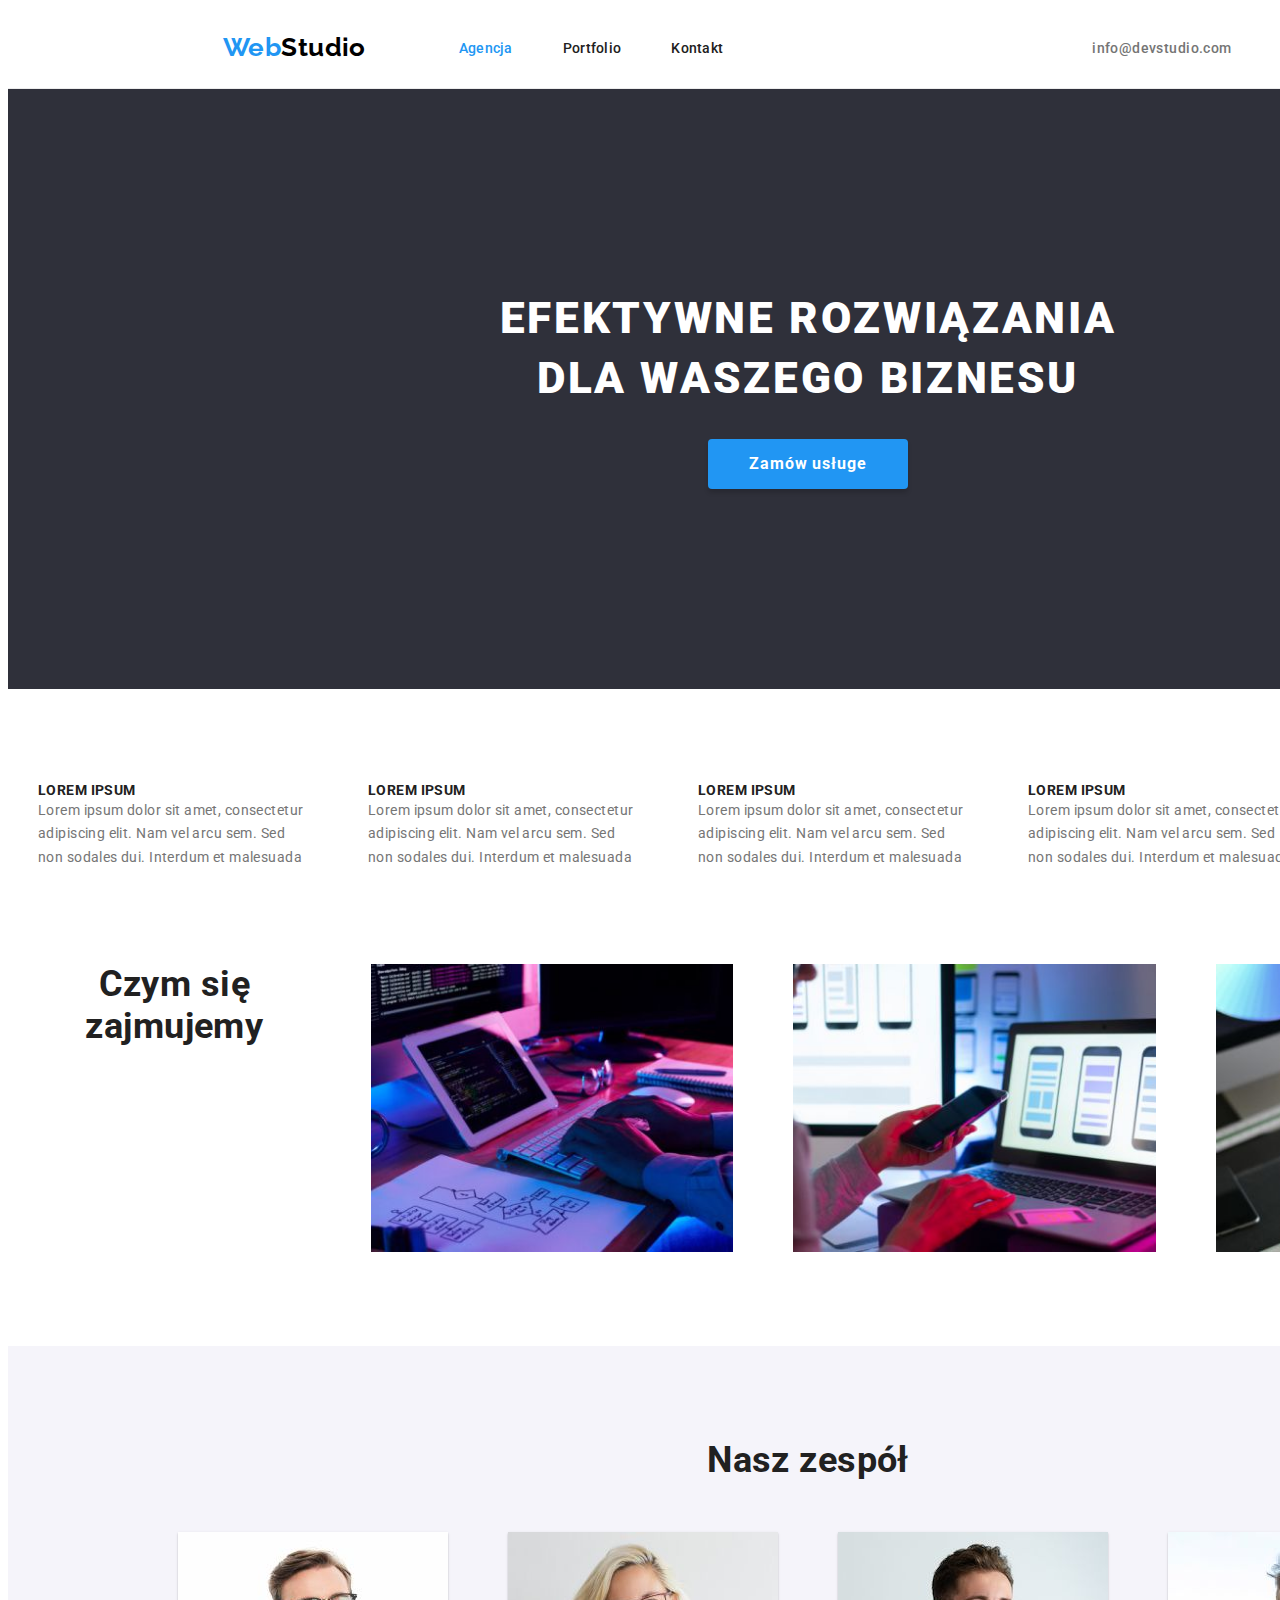
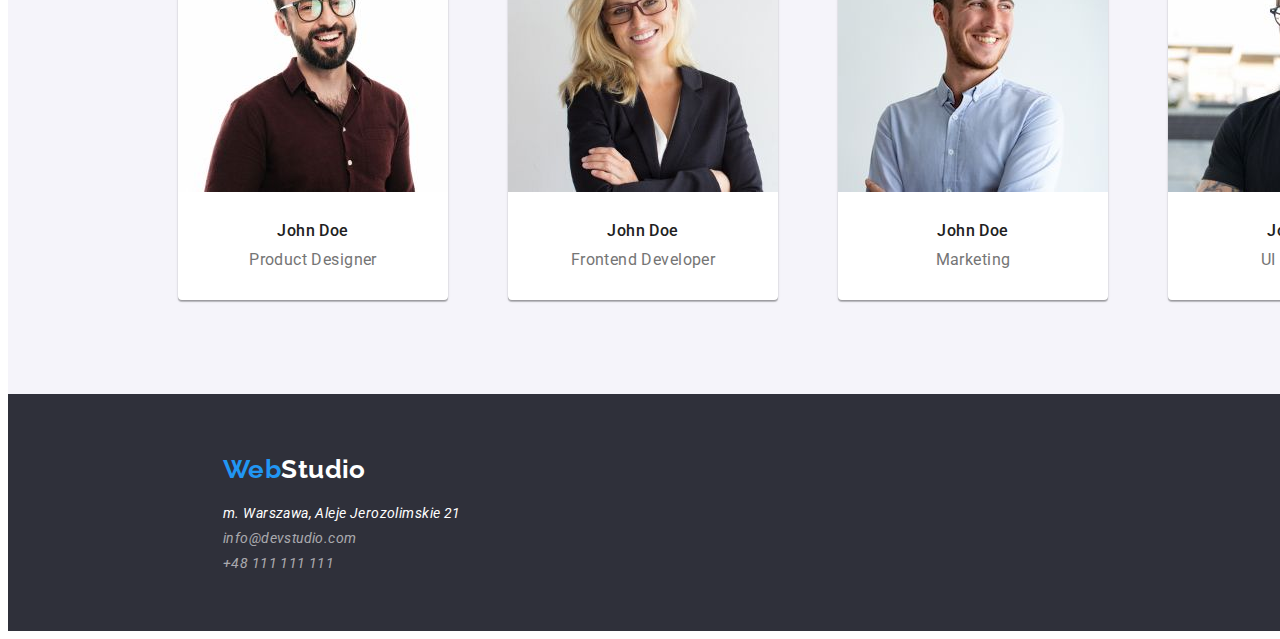
==== commit c356ff12: "Corrected header styles" ====
--- a/index.html
+++ b/index.html
@@ -4,12 +4,19 @@
         <meta charset="UTF-8" />
         <meta http-equiv="X-UA-Compatible" content="IE=edge" />
         <meta name="viewport" content="width=device-width, initial-scale=1.0" />
-        <link rel="stylesheet" href="node_modules/modern-normalize/modern-normalize.css">
+        <link
+            rel="stylesheet"
+            href="https://cdnjs.cloudflare.com/ajax/libs/modern-normalize/1.1.0/modern-normalize.min.css"
+            integrity="sha512-wpPYUAdjBVSE4KJnH1VR1HeZfpl1ub8YT/NKx4PuQ5NmX2tKuGu6U/JRp5y+Y8XG2tV+wKQpNHVUX03MfMFn9Q=="
+            crossorigin="anonymous"
+            referrerpolicy="no-referrer"
+        />
         <link rel="stylesheet" href="./css/styles.css" />
         <title>WebStudio</title>
     </head>
-    <body class="container">
-            <header class="no-decoration no-list-style header">
+    <body>
+        <header>
+            <div class="header container">
                 <a href="./index.html" class="logo logo-menu"
                     ><span>Web</span>Studio</a
                 >
@@ -42,17 +49,21 @@
                         <a href="tel:+48111111111">+48 111 111 111</a>
                     </li>
                 </ul>
-            </header>
-            <main>
-                <section class="banner section">
+            </div>
+        </header>
+        <main>
+            <section>
+                <div class="banner section container">
                     <h1 class="banner-title">
                         EFEKTYWNE ROZWIĄZANIA DLA WASZEGO BIZNESU
                     </h1>
                     <button type="button" class="banner-button">
                         Zamów usługe
                     </button>
-                </section>
-                <section class="no-list-style section">
+                </div>
+            </section>
+            <section>
+                <div class="section container">
                     <h2 class="visually-hidden">Opis</h2>
                     <ul class="description-list">
                         <li class="description-item">
@@ -88,8 +99,10 @@
                             </p>
                         </li>
                     </ul>
-                </section>
-                <section class="no-list-style section about_us">
+                </div>
+            </section>
+            <section>
+                <div class="section about_us container">
                     <h2 class="about_us-title">Czym się zajmujemy</h2>
                     <ul class="about_us-list">
                         <li class="about_us-item">
@@ -117,8 +130,10 @@
                             />
                         </li>
                     </ul>
-                </section>
-                <section class="crew no-list-style section">
+                </div>
+            </section>
+            <section>
+                <div class="crew section container">
                     <h2 class="crew-title">Nasz zespół</h2>
                     <ul class="crew-list">
                         <li class="crew-item">
@@ -162,9 +177,11 @@
                             <p class="crew-position">UI Designer</p>
                         </li>
                     </ul>
-                </section>
-            </main>
-            <footer class="footer no-decoration no-list-style">
+                </div>
+            </section>
+        </main>
+        <footer>
+            <div class="footer container">
                 <a href="./index.html" class="logo logo-footer"
                     ><span>Web</span>Studio</a
                 >
@@ -189,6 +206,7 @@
                         </li>
                     </ul>
                 </address>
-            </footer>
+            </div>
+        </footer>
     </body>
 </html>
--- a/css/styles.css
+++ b/css/styles.css
@@ -14,14 +14,35 @@
     --portfolioBorderColor: #EEEEEE;
 }
 
-h1, h2, h3, h4, h5, h6, p, ul {
+h1, h2, h3, h4, h5, h6, p {
     margin: 0;
-    padding: 0;
+}
+
+ul, ol {
+    list-style: none;
+    padding-left: 0;
+    margin: 0;
+}
+
+a {
+    text-decoration: none;
+}
+
+img {
+    display: block;
+    max-width: 100%;
+    height: auto;
+}
+
+button {
+    display: block;
+    cursor: pointer;
+    border: none;
+    border-radius: 4px;
 }
 
 body {
     font-family: 'Roboto', sans-serif;
-    font-weight: 400;
     font-size: 14px;
     letter-spacing: 0.03em;
     background-color: var(--whiteColor);
@@ -29,11 +50,9 @@
 }
 
 .container {
+    display: flex;
     margin: 0 auto;
     width: 1600px;
-    display: flex;
-    flex-direction: column;
-    justify-content: center;
 }
 
 .section {
@@ -63,9 +82,7 @@
 }
 
 .header {
-    display: flex;
     align-items: center;
-    justify-content: flex-start;
     border-bottom: 1px solid var(--headerButtonColor);
 }
 
@@ -78,6 +95,7 @@
 
 .menu {
     display: flex;
+    gap: 50px;
 }
 
 .menu-navigation {
@@ -85,7 +103,7 @@
     line-height: 16px;
     letter-spacing: 0.02em;
     color: var(--secondaryPageColor);
-    margin: 0 46px;
+    
 }
 
 .menu-active {
@@ -95,13 +113,14 @@
 
 .menu-contact {
     display: flex;
-    margin: auto;
+    margin-left: auto;
+    margin-right: 215px;
+    gap: 50px;
 }
 
 .menu-contact a {
     color: var(--contactColor);
     font-weight: 500;
-    margin: 0 50px;
 }
 
 .logo {
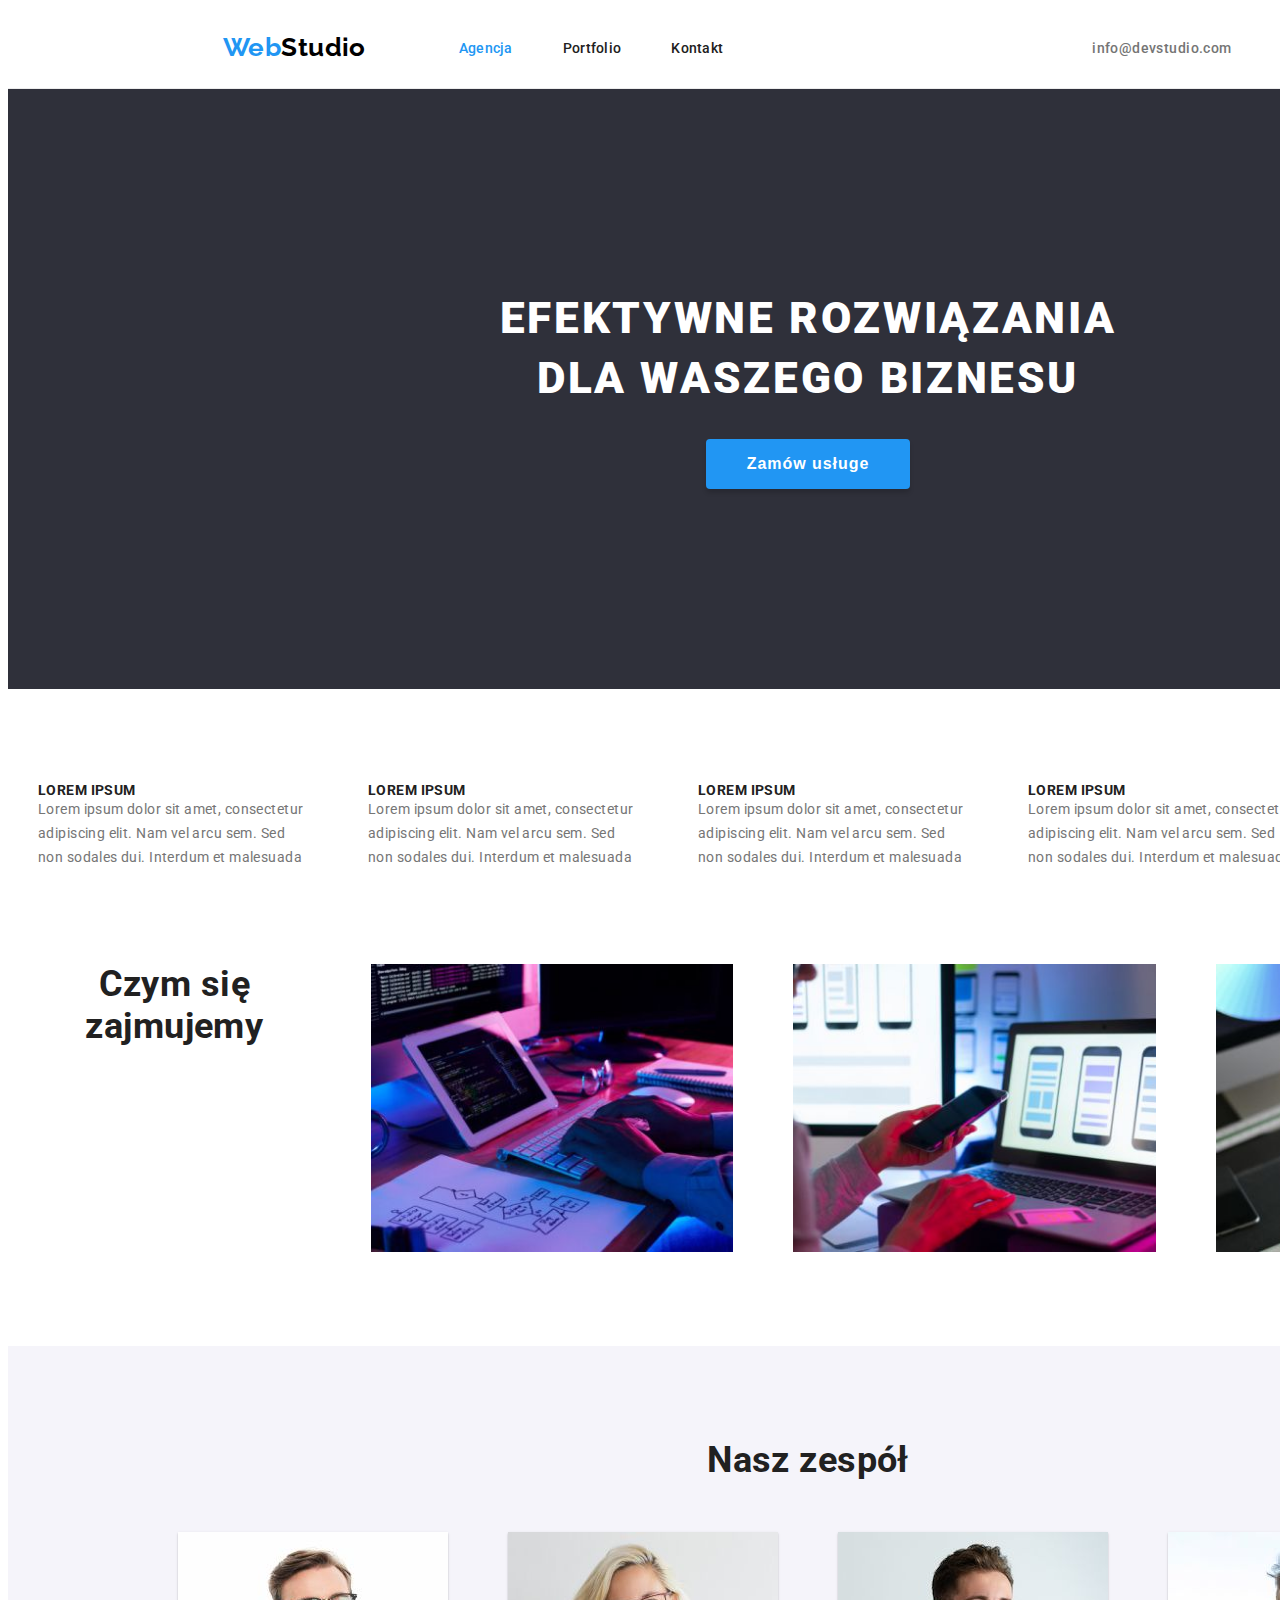
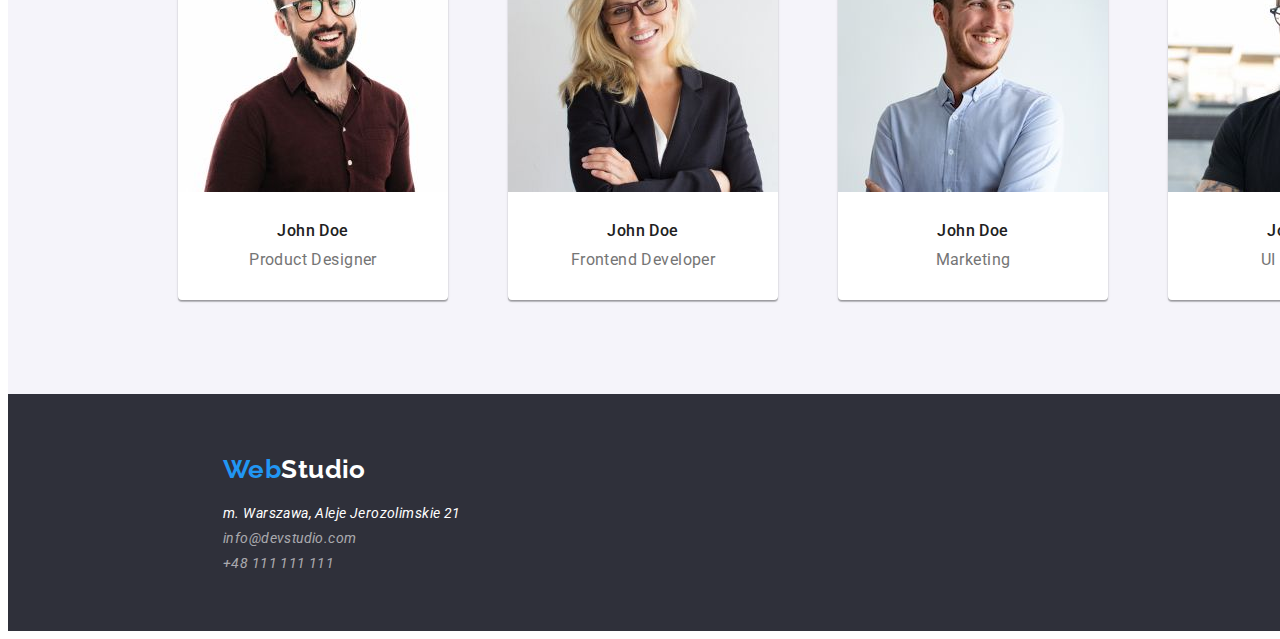
==== commit a055e78e: "Corected styles for banner" ====
--- a/index.html
+++ b/index.html
@@ -16,7 +16,7 @@
     </head>
     <body>
         <header>
-            <div class="header container">
+            <div class="container header">
                 <a href="./index.html" class="logo logo-menu"
                     ><span>Web</span>Studio</a
                 >
@@ -53,7 +53,7 @@
         </header>
         <main>
             <section>
-                <div class="banner section container">
+                <div class="container banner">
                     <h1 class="banner-title">
                         EFEKTYWNE ROZWIĄZANIA DLA WASZEGO BIZNESU
                     </h1>
--- a/css/styles.css
+++ b/css/styles.css
@@ -56,7 +56,7 @@
 }
 
 .section {
-    padding: 94px 0 94px;
+    padding: 94px 0;
 }
 
 .no-decoration a {
@@ -174,12 +174,10 @@
 }
 
 .banner {
+    display: block;
     background: var(--bannerBackgroundColor);
-    display: flex;
-    flex-direction: column;
-    align-items: center;
-    justify-content: center;
-    padding-bottom: 200px;
+    padding: 200px 0;
+    text-align: center;
 }
 
 .banner-title {
@@ -187,26 +185,25 @@
     font-size: 44px;
     font-family: inherit;
     line-height: 1.36;
-    text-align: center;
     letter-spacing: 0.06em;
     color: var(--whiteColor);
-    width: 700px;
-    padding: 106px 0 30px 0;
+    width: 696px;
+    margin: 0 auto;
+    margin-bottom: 30px;
 }
 
 .banner-button {
     color: var(--whiteColor);
     background: var(--mainPageColor);
     box-shadow: 0px 4px 4px rgba(0, 0, 0, 0.15);
-    border-radius: 4px;
-    width: 200px;
-    height: 50px;
-    font-weight: 700;
-    font-size: 16px;
-    font-family: inherit;
+    border: none;
+    min-width: 200px;
+    font-weight: 700;
+    font-size: 16px;
     line-height: 1.87;
     letter-spacing: 0.06em;
-    cursor: pointer;
+    margin: 0 auto;
+    padding: 10px 41px
 }
 
 .description-list {
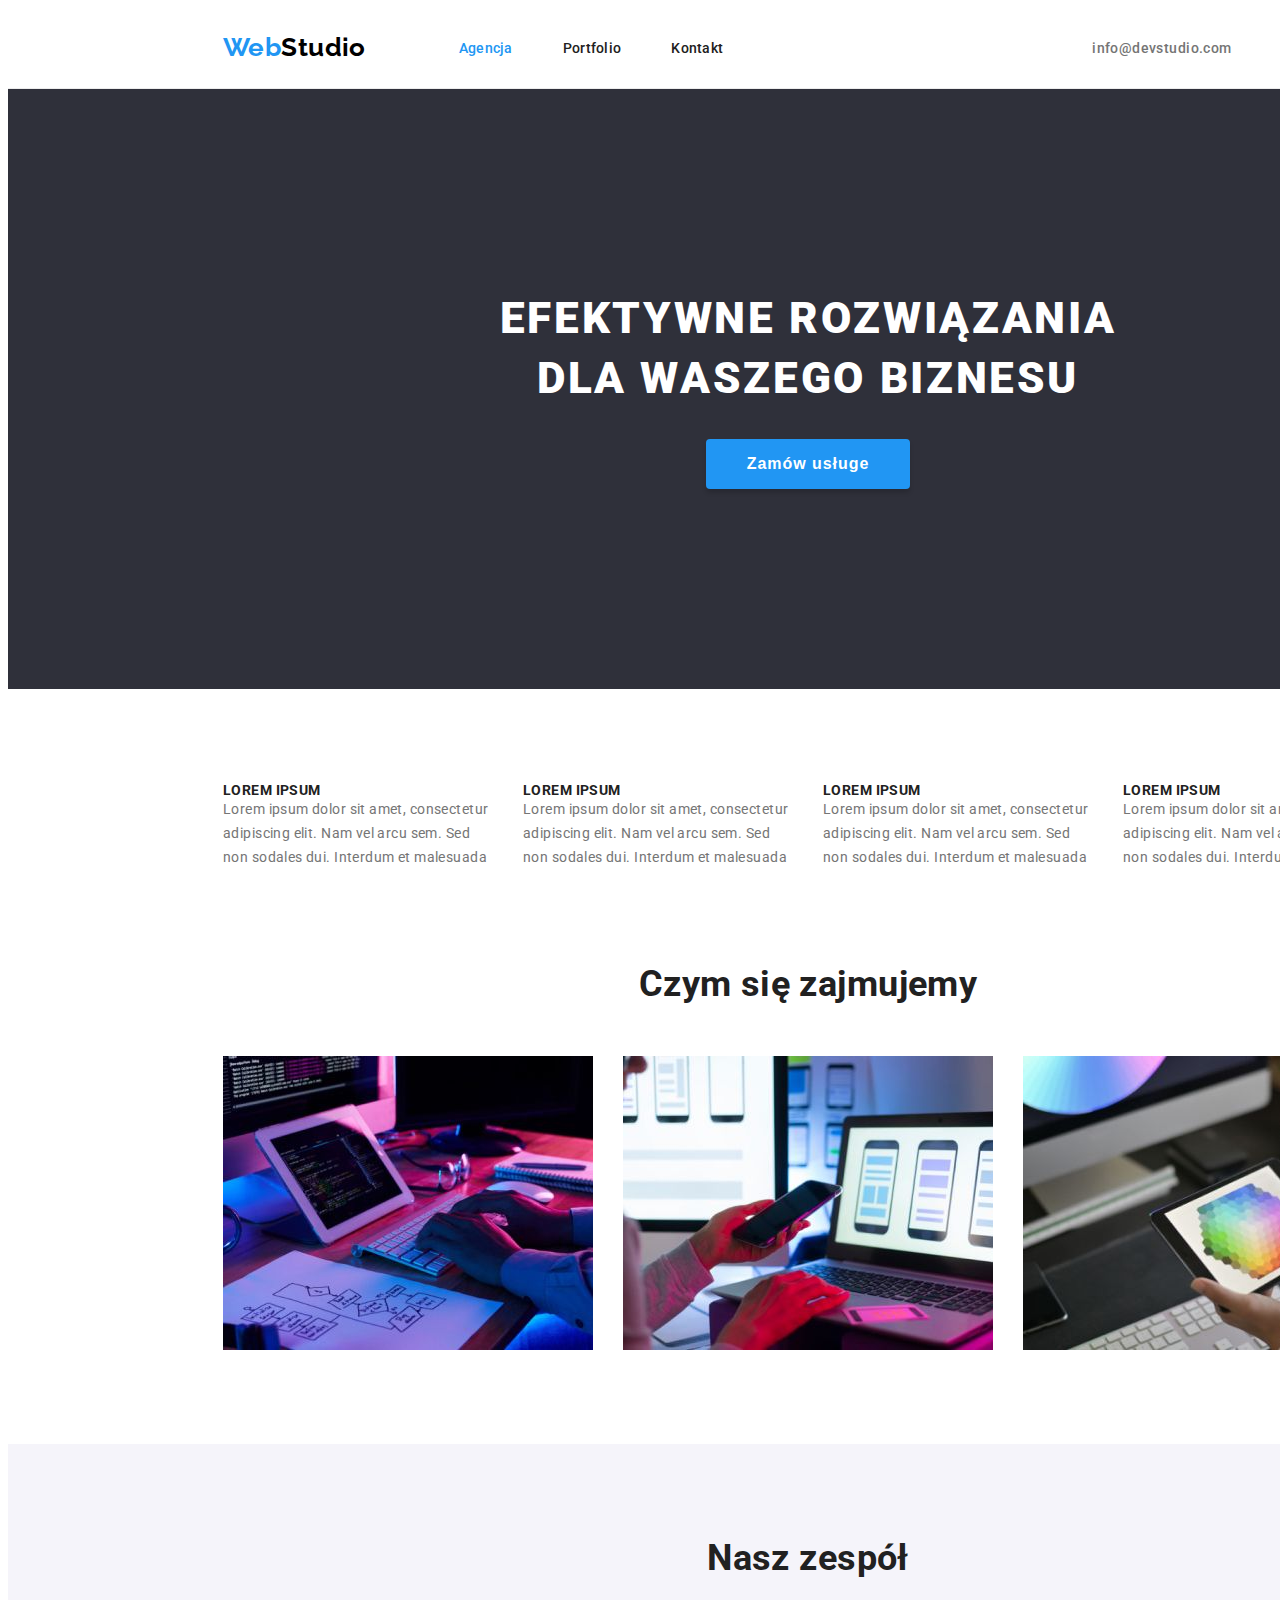
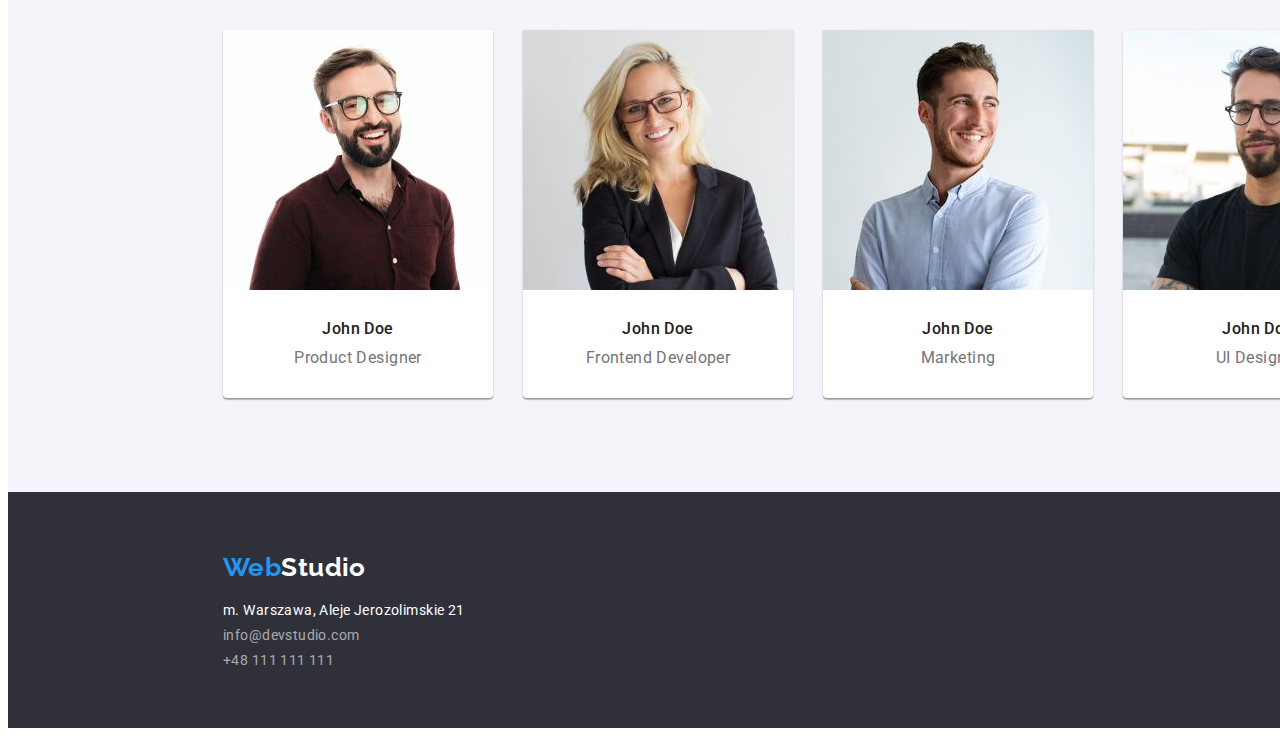
==== commit 78c63d47: "Finished all styles work" ====
--- a/index.html
+++ b/index.html
@@ -20,33 +20,37 @@
                 <a href="./index.html" class="logo logo-menu"
                     ><span>Web</span>Studio</a
                 >
-                <nav class="link-select">
-                    <ul class="menu">
+                <nav class="menu">
+                    <ul class="menu-list">
                         <li>
                             <a
                                 href="./index.html"
-                                class="menu-navigation menu-active"
+                                class="menu-item menu-item-active"
                                 >Agencja</a
                             >
                         </li>
                         <li>
-                            <a href="./portfolio.html" class="menu-navigation"
+                            <a href="./portfolio.html" class="menu-item"
                                 >Portfolio</a
                             >
                         </li>
                         <li>
-                            <a href="#" class="menu-navigation">Kontakt</a>
+                            <a href="#" class="menu-item">Kontakt</a>
                         </li>
                     </ul>
                 </nav>
-                <ul class="menu-contact link-select">
+                <ul class="menu menu-contact-list">
                     <li>
-                        <a href="mailto:info@devstudio.com"
+                        <a
+                            class="menu-contact-item"
+                            href="mailto:info@devstudio.com"
                             >info@devstudio.com</a
                         >
                     </li>
                     <li>
-                        <a href="tel:+48111111111">+48 111 111 111</a>
+                        <a class="menu-contact-item" href="tel:+48111111111"
+                            >+48 111 111 111</a
+                        >
                     </li>
                 </ul>
             </div>
@@ -67,45 +71,53 @@
                     <h2 class="visually-hidden">Opis</h2>
                     <ul class="description-list">
                         <li class="description-item">
-                            <h3 class="description-subtitle">LOREM IPSUM</h3>
-                            <p class="description-content">
-                                Lorem ipsum dolor sit amet, consectetur
-                                adipiscing elit. Nam vel arcu sem. Sed non
-                                sodales dui. Interdum et malesuada
-                            </p>
-                        </li>
-                        <li class="description-item">
-                            <h3 class="description-subtitle">LOREM IPSUM</h3>
-                            <p class="description-content">
-                                Lorem ipsum dolor sit amet, consectetur
-                                adipiscing elit. Nam vel arcu sem. Sed non
-                                sodales dui. Interdum et malesuada
-                            </p>
-                        </li>
-                        <li class="description-item">
-                            <h3 class="description-subtitle">LOREM IPSUM</h3>
-                            <p class="description-content">
-                                Lorem ipsum dolor sit amet, consectetur
-                                adipiscing elit. Nam vel arcu sem. Sed non
-                                sodales dui. Interdum et malesuada
-                            </p>
-                        </li>
-                        <li class="description-item">
-                            <h3 class="description-subtitle">LOREM IPSUM</h3>
-                            <p class="description-content">
-                                Lorem ipsum dolor sit amet, consectetur
-                                adipiscing elit. Nam vel arcu sem. Sed non
-                                sodales dui. Interdum et malesuada
-                            </p>
-                        </li>
-                    </ul>
-                </div>
-            </section>
-            <section>
-                <div class="section about_us container">
+                            <h3 class="description-item-subtitle">
+                                LOREM IPSUM
+                            </h3>
+                            <p class="description-item-content">
+                                Lorem ipsum dolor sit amet, consectetur
+                                adipiscing elit. Nam vel arcu sem. Sed non
+                                sodales dui. Interdum et malesuada
+                            </p>
+                        </li>
+                        <li class="description-item">
+                            <h3 class="description-item-subtitle">
+                                LOREM IPSUM
+                            </h3>
+                            <p class="description-item-content">
+                                Lorem ipsum dolor sit amet, consectetur
+                                adipiscing elit. Nam vel arcu sem. Sed non
+                                sodales dui. Interdum et malesuada
+                            </p>
+                        </li>
+                        <li class="description-item">
+                            <h3 class="description-item-subtitle">
+                                LOREM IPSUM
+                            </h3>
+                            <p class="description-item-content">
+                                Lorem ipsum dolor sit amet, consectetur
+                                adipiscing elit. Nam vel arcu sem. Sed non
+                                sodales dui. Interdum et malesuada
+                            </p>
+                        </li>
+                        <li class="description-item">
+                            <h3 class="description-item-subtitle">
+                                LOREM IPSUM
+                            </h3>
+                            <p class="description-item-content">
+                                Lorem ipsum dolor sit amet, consectetur
+                                adipiscing elit. Nam vel arcu sem. Sed non
+                                sodales dui. Interdum et malesuada
+                            </p>
+                        </li>
+                    </ul>
+                </div>
+            </section>
+            <section>
+                <div class="section container about_us">
                     <h2 class="about_us-title">Czym się zajmujemy</h2>
                     <ul class="about_us-list">
-                        <li class="about_us-item">
+                        <li>
                             <img
                                 src="./images/about-us/coding.jpg"
                                 alt="hands on keyboard"
@@ -113,7 +125,7 @@
                                 height="294"
                             />
                         </li>
-                        <li class="about_us-item">
+                        <li>
                             <img
                                 src="./images/about-us/mobile.jpg"
                                 alt="mobile phone in hands"
@@ -121,7 +133,7 @@
                                 height="294"
                             />
                         </li>
-                        <li class="about_us-item">
+                        <li>
                             <img
                                 src="./images/about-us/color-pelette.jpg"
                                 alt="tablet with color palette on screen"
@@ -133,7 +145,7 @@
                 </div>
             </section>
             <section>
-                <div class="crew section container">
+                <div class="section container crew">
                     <h2 class="crew-title">Nasz zespół</h2>
                     <ul class="crew-list">
                         <li class="crew-item">
@@ -143,8 +155,8 @@
                                 width="270"
                                 height="260"
                             />
-                            <h3 class="crew-name">John Doe</h3>
-                            <p class="crew-position">Product Designer</p>
+                            <h3 class="crew-item-name">John Doe</h3>
+                            <p class="crew-item-position">Product Designer</p>
                         </li>
                         <li class="crew-item">
                             <img
@@ -153,8 +165,8 @@
                                 width="270"
                                 height="260"
                             />
-                            <h3 class="crew-name">John Doe</h3>
-                            <p class="crew-position">Frontend Developer</p>
+                            <h3 class="crew-item-name">John Doe</h3>
+                            <p class="crew-item-position">Frontend Developer</p>
                         </li>
                         <li class="crew-item">
                             <img
@@ -163,8 +175,8 @@
                                 width="270"
                                 height="260"
                             />
-                            <h3 class="crew-name">John Doe</h3>
-                            <p class="crew-position">Marketing</p>
+                            <h3 class="crew-item-name">John Doe</h3>
+                            <p class="crew-item-position">Marketing</p>
                         </li>
                         <li class="crew-item">
                             <img
@@ -173,15 +185,15 @@
                                 width="270"
                                 height="260"
                             />
-                            <h3 class="crew-name">John Doe</h3>
-                            <p class="crew-position">UI Designer</p>
+                            <h3 class="crew-item-name">John Doe</h3>
+                            <p class="crew-item-position">UI Designer</p>
                         </li>
                     </ul>
                 </div>
             </section>
         </main>
         <footer>
-            <div class="footer container">
+            <div class="container footer">
                 <a href="./index.html" class="logo logo-footer"
                     ><span>Web</span>Studio</a
                 >
--- a/css/styles.css
+++ b/css/styles.css
@@ -14,17 +14,28 @@
     --portfolioBorderColor: #EEEEEE;
 }
 
-h1, h2, h3, h4, h5, h6, p {
+/*-------------------------------------- GLOBAL STLES --------------------------------------*/
+
+h1,
+h2,
+h3,
+h4,
+h5,
+h6,
+p {
     margin: 0;
 }
 
-ul, ol {
+ul,
+ol {
     list-style: none;
     padding-left: 0;
     margin: 0;
 }
 
-a {
+a,
+li {
+    font-style: normal;
     text-decoration: none;
 }
 
@@ -57,15 +68,6 @@
 
 .section {
     padding: 94px 0;
-}
-
-.no-decoration a {
-    text-decoration: none;
-    font-style: normal;
-}
-
-.no-list-style li {
-    list-style-type: none;
 }
 
 .visually-hidden {
@@ -81,47 +83,49 @@
     overflow: hidden;
 }
 
+/*-------------------------------------- HEADER STLES --------------------------------------*/
+
 .header {
     align-items: center;
     border-bottom: 1px solid var(--headerButtonColor);
 }
 
-.link-select a:hover,
-.link-select a:focus,
-.link-select ul li a:hover,
-.link-select ul li a:focus {
+.menu a:hover,
+.menu a:focus,
+.menu ul li a:hover,
+.menu ul li a:focus {
     color: var(--mainPageColor);
 }
 
-.menu {
+.menu-list {
     display: flex;
     gap: 50px;
 }
 
-.menu-navigation {
+.menu-item {
     font-weight: 500;
     line-height: 16px;
     letter-spacing: 0.02em;
     color: var(--secondaryPageColor);
-    
-}
-
-.menu-active {
-    color: var(--mainPageColor);
-
-}
-
-.menu-contact {
+}
+
+.menu-contact-list {
     display: flex;
     margin-left: auto;
     margin-right: 215px;
     gap: 50px;
 }
 
-.menu-contact a {
+.menu-contact-item {
     color: var(--contactColor);
     font-weight: 500;
 }
+
+.menu-item-active {
+    color: var(--mainPageColor);
+}
+
+/*-------------------------------------- LOGO STLES --------------------------------------*/
 
 .logo {
     font-family: 'Raleway', sans-serif;
@@ -131,21 +135,23 @@
     color: var(--blackColor);
 }
 
+.logo span {
+    color: var(--mainPageColor);
+}
+
 .logo-menu {
     margin: 0 93px 0 215px;
     padding: 24px 0 25px;
 }
 
-.logo span {
-    color: var(--mainPageColor);
-}
-
 .logo-footer {
     color: var(--whiteColor);
     margin: 0 0 20px 215px;
     padding-top: 60px;
 }
 
+/*-------------------------------------- FOOTER STLES --------------------------------------*/
+
 .footer {
     background: var(--bannerBackgroundColor);
     display: flex;
@@ -172,6 +178,8 @@
 .footer-navigation li:first-child a {
     color: var(--whiteColor);
 }
+
+/*-------------------------------------- BANNER STLES --------------------------------------*/
 
 .banner {
     display: block;
@@ -206,39 +214,42 @@
     padding: 10px 41px
 }
 
+/*-------------------------------------- DESCRIPTION STLES --------------------------------------*/
+
 .description-list {
     display: flex;
     justify-content: center;
+    gap: 30px;
+    margin: 0 auto;
 }
 
 .description-item {
     width: 270px;
-    margin: 0 30px;
-}
-
-.description-subtitle {
+}
+
+.description-item-subtitle {
     font-weight: 700;
     font-size: 14px;
     line-height: 1.14;
     color: var(--secondaryPageColor);
 }
 
-.description-content {
+.description-item-content {
     line-height: 1.71;
     color: var(--contactColor);
 }
 
+/*-------------------------------------- ABOUT US STLES --------------------------------------*/
+
 .about_us {
     padding-top: 0;
+    display: block;
 }
 
 .about_us-list {
     display: flex;
     justify-content: center;
-}
-
-.about_us-item {
-    margin: 0 30px;
+    gap: 30px;
 }
 
 .about_us-title {
@@ -250,16 +261,26 @@
     padding-bottom: 50px;
 }
 
+/*-------------------------------------- CREW STLES --------------------------------------*/
+
 .crew {
     background: var(--buttonColor);
-    display: flex;
-    flex-direction: column;
-    align-items: center;
+    display: block;
 }
 
 .crew-list {
     display: flex;
     justify-content: center;
+    gap: 30px;
+}
+
+.crew-title {
+    font-weight: 700;
+    font-size: 36px;
+    line-height: 1.16;
+    text-align: center;
+    color: var(--secondaryPageColor);
+    margin-bottom: 50px;
 }
 
 .crew-item {
@@ -267,19 +288,9 @@
     background: var(--whiteColor);
     box-shadow: 0px 1px 3px rgba(0, 0, 0, 0.12), 0px 1px 1px rgba(0, 0, 0, 0.14), 0px 2px 1px rgba(0, 0, 0, 0.2);
     border-radius: 0px 0px 4px 4px;
-    margin: 0 30px;
-}
-
-.crew-title {
-    font-weight: 700;
-    font-size: 36px;
-    line-height: 1.16;
-    text-align: center;
-    color: var(--secondaryPageColor);
-    padding-bottom: 50px;
-}
-
-.crew-name {
+}
+
+.crew-item-name {
     font-weight: 500;
     font-size: 16px;
     line-height: 1.18;
@@ -288,7 +299,7 @@
     margin: 30px 0 10px;
 }
 
-.crew-position {
+.crew-item-position {
     font-size: 16px;
     line-height: 1.18;
     text-align: center;
@@ -298,58 +309,53 @@
 
 /*-------------------------------------- PORTFOLIO STLES --------------------------------------*/
 
-.portfolio h3 {
+.portfolio {
+    display: block;
+}
+
+.portfolio-bottons-list {
+    display: flex;
+    justify-content: center;
+    gap: 8px;
+}
+
+.portfolio button {
+    font-weight: 500;
+    font-size: 16px;
+    line-height: 1.62;
+    letter-spacing: 0.03em;
+    text-align: center;
+    background: var(--buttonColor);
+    color: var(--secondaryPageColor);
+    padding: 6px 22px;
+}
+
+.portfolio-item-list {
+    display: flex;
+    justify-content: center;
+    flex-wrap: wrap;
+    gap: 30px;
+    margin: 50px 210px;
+}
+
+.portfolio-item {
+    border: 1px solid var(--portfolioBorderColor);
+}
+
+.portfolio-item-name {
     font-weight: 700;
     font-size: 18px;
     line-height: 2;
     letter-spacing: 0.06em;
     color: var(--secondaryPageColor);
-}
-
-.portfolio p {
+    margin: 20px 0 4px 24px;
+}
+
+.portfolio-item-description {
     font-size: 16px;
     line-height: 1.87;
     color: var(--contactColor);
-}
-
-.portfolio button {
-    font-weight: 500;
-    font-size: 16px;
-    font-family: inherit;
-    line-height: 1.62;
-    letter-spacing: 0.03em;
-    text-align: center;
-    border-radius: 4px;
-    background: var(--buttonColor);
-    color: var(--secondaryPageColor);
-    cursor: pointer;
-    padding: 6px 22px 6px 22px;
-    margin-right: 8px;
-}
-
-.portfolio-bottons-list{
-    display: flex;
-    justify-content: center;
-}
-
-.portfolio-item {
-    border: 1px solid var(--portfolioBorderColor);
-}
-
-.portfolio-item-name {
-    padding: 20px 0 4px 24px;
-}
-
-.portfolio-item-description {
-    padding: 0 0 20px 24px;
-}
-
-.portfolio-list {
-    display: flex;
-    justify-content: center;
-    flex-wrap: wrap;
-    gap: 30px 30px;
-    padding: 50px 100px 0 100px;
+    margin: 0 0 20px 24px;
 }
 
 .portfolio button:hover,
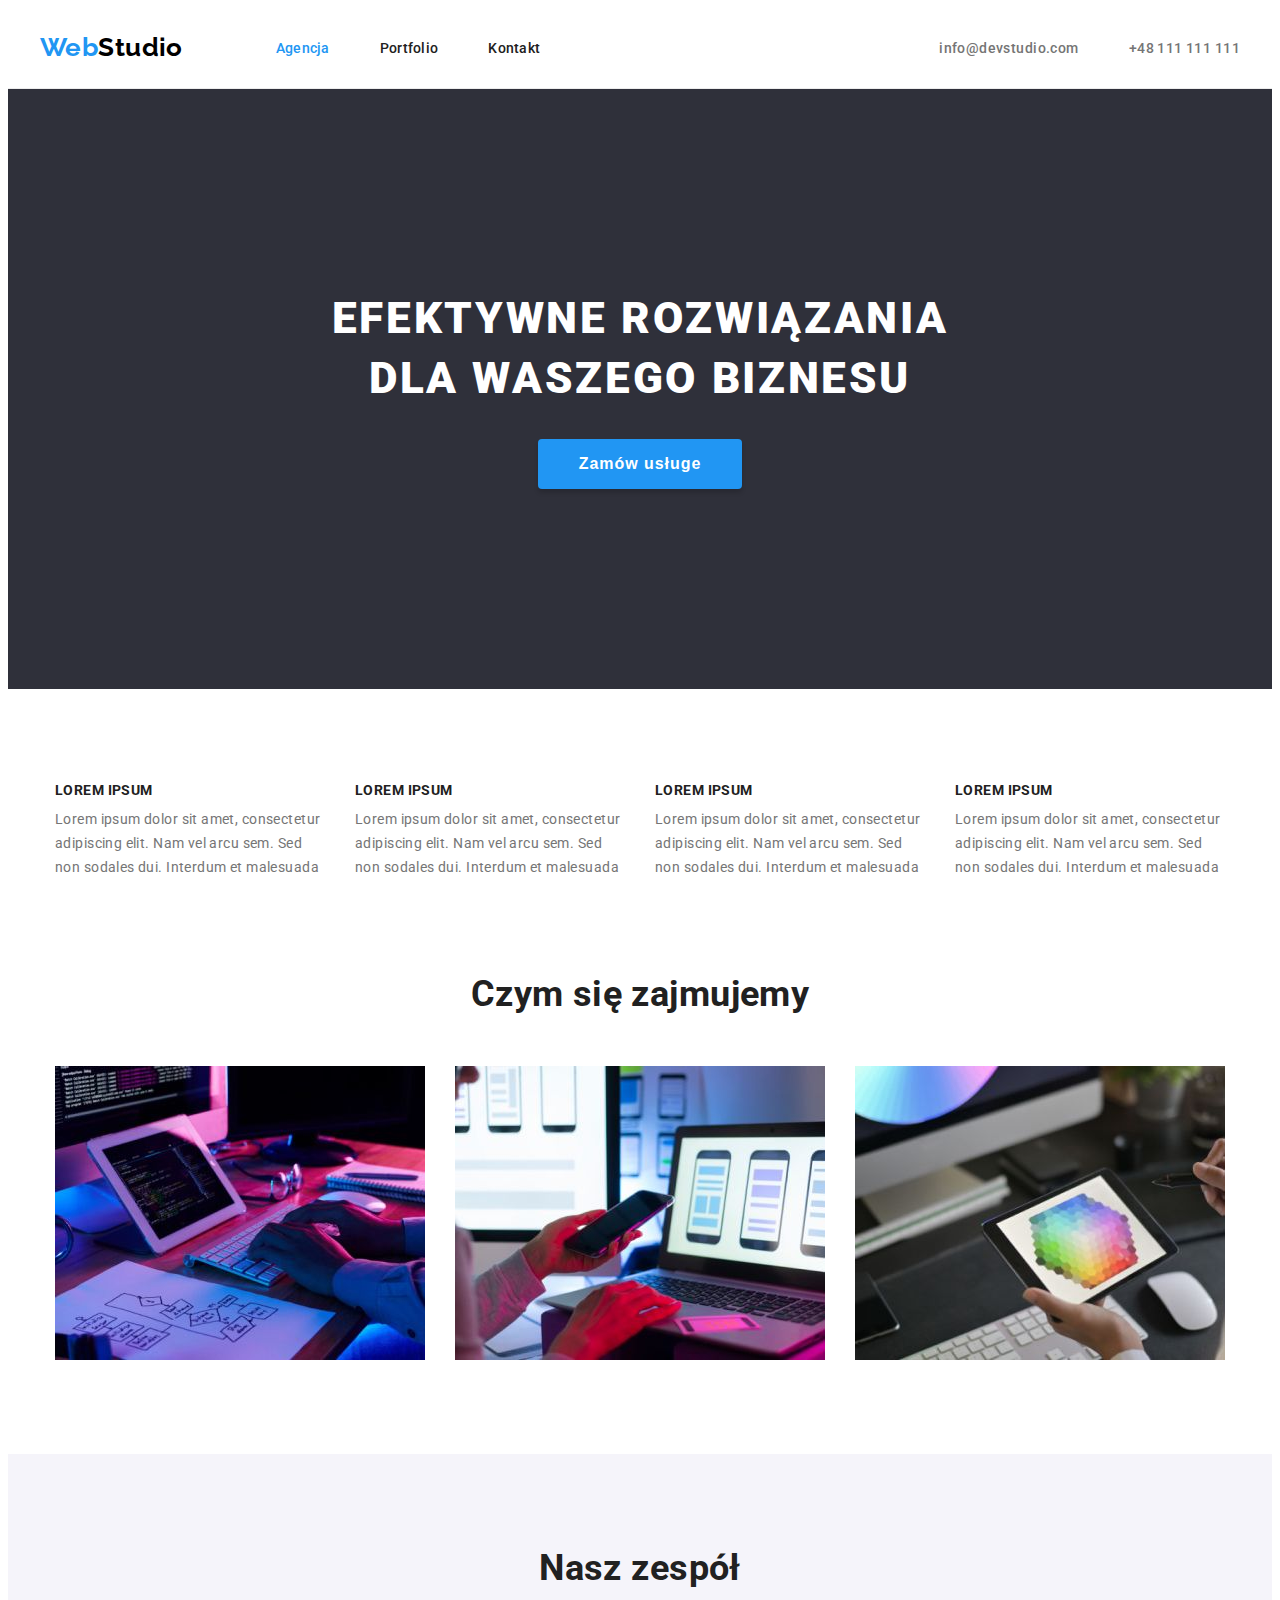
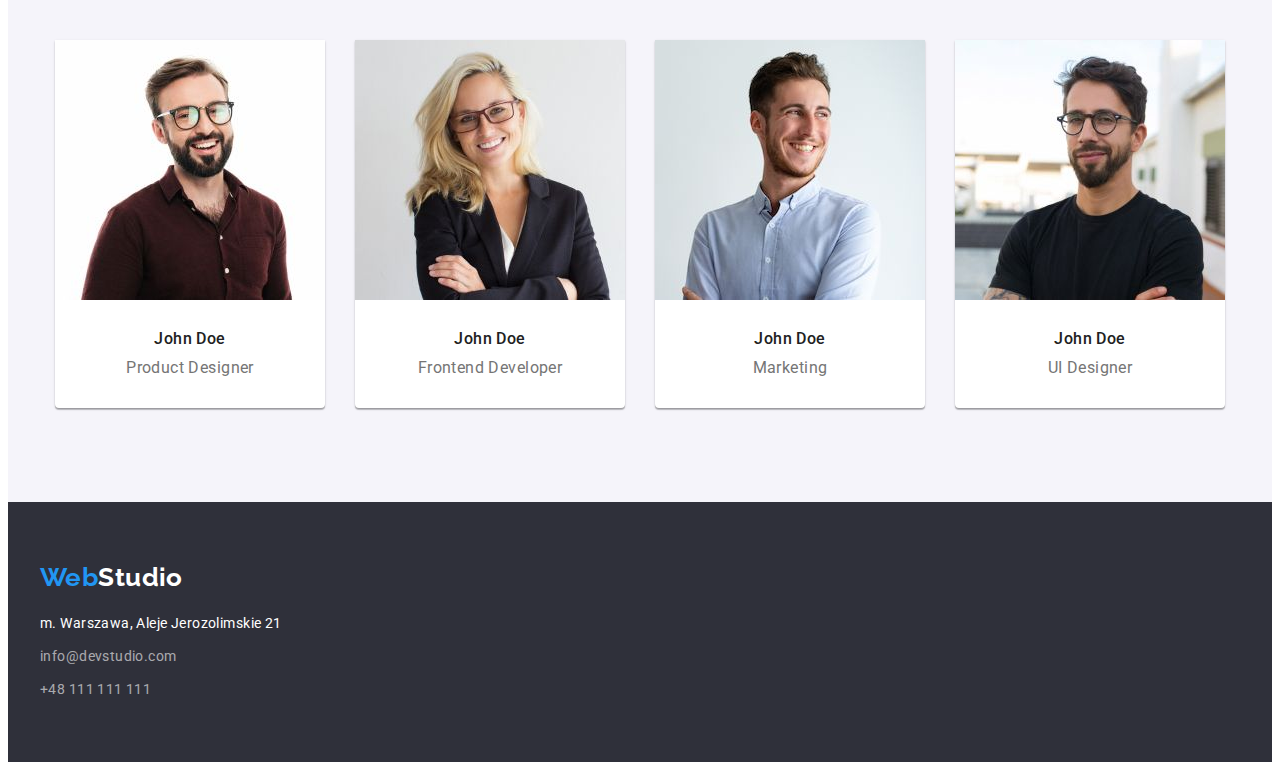
==== commit 0e4cfd51: "Added all necessary corrections" ====
--- a/index.html
+++ b/index.html
@@ -15,8 +15,8 @@
         <title>WebStudio</title>
     </head>
     <body>
-        <header>
-            <div class="container header">
+        <header class="header">
+            <div class="container header-container">
                 <a href="./index.html" class="logo logo-menu"
                     ><span>Web</span>Studio</a
                 >
@@ -56,8 +56,8 @@
             </div>
         </header>
         <main>
-            <section>
-                <div class="container banner">
+            <section class="banner">
+                <div class="container">
                     <h1 class="banner-title">
                         EFEKTYWNE ROZWIĄZANIA DLA WASZEGO BIZNESU
                     </h1>
@@ -66,8 +66,8 @@
                     </button>
                 </div>
             </section>
-            <section>
-                <div class="section container">
+            <section class="section">
+                <div class="container">
                     <h2 class="visually-hidden">Opis</h2>
                     <ul class="description-list">
                         <li class="description-item">
@@ -113,8 +113,8 @@
                     </ul>
                 </div>
             </section>
-            <section>
-                <div class="section container about_us">
+            <section class="section about_us">
+                <div class="container">
                     <h2 class="about_us-title">Czym się zajmujemy</h2>
                     <ul class="about_us-list">
                         <li>
@@ -144,8 +144,8 @@
                     </ul>
                 </div>
             </section>
-            <section>
-                <div class="section container crew">
+            <section class="section crew">
+                <div class="container">
                     <h2 class="crew-title">Nasz zespół</h2>
                     <ul class="crew-list">
                         <li class="crew-item">
@@ -155,8 +155,12 @@
                                 width="270"
                                 height="260"
                             />
-                            <h3 class="crew-item-name">John Doe</h3>
-                            <p class="crew-item-position">Product Designer</p>
+                            <div class="crew-item-container">
+                                <h3 class="crew-item-name">John Doe</h3>
+                                <p class="crew-item-position">
+                                    Product Designer
+                                </p>
+                            </div>
                         </li>
                         <li class="crew-item">
                             <img
@@ -165,8 +169,12 @@
                                 width="270"
                                 height="260"
                             />
-                            <h3 class="crew-item-name">John Doe</h3>
-                            <p class="crew-item-position">Frontend Developer</p>
+                            <div class="crew-item-container">
+                                <h3 class="crew-item-name">John Doe</h3>
+                                <p class="crew-item-position">
+                                    Frontend Developer
+                                </p>
+                            </div>
                         </li>
                         <li class="crew-item">
                             <img
@@ -175,8 +183,10 @@
                                 width="270"
                                 height="260"
                             />
-                            <h3 class="crew-item-name">John Doe</h3>
-                            <p class="crew-item-position">Marketing</p>
+                            <div class="crew-item-container">
+                                <h3 class="crew-item-name">John Doe</h3>
+                                <p class="crew-item-position">Marketing</p>
+                            </div>
                         </li>
                         <li class="crew-item">
                             <img
@@ -185,19 +195,21 @@
                                 width="270"
                                 height="260"
                             />
-                            <h3 class="crew-item-name">John Doe</h3>
-                            <p class="crew-item-position">UI Designer</p>
+                            <div class="crew-item-container">
+                                <h3 class="crew-item-name">John Doe</h3>
+                                <p class="crew-item-position">UI Designer</p>
+                            </div>
                         </li>
                     </ul>
                 </div>
             </section>
         </main>
-        <footer>
-            <div class="container footer">
+        <footer class="footer">
+            <div class="container">
                 <a href="./index.html" class="logo logo-footer"
                     ><span>Web</span>Studio</a
                 >
-                <address class="footer-navigation link-select">
+                <address class="footer-navigation">
                     <ul class="footer-list">
                         <li class="footer-item">
                             <a
--- a/css/styles.css
+++ b/css/styles.css
@@ -61,9 +61,9 @@
 }
 
 .container {
-    display: flex;
+    width: 1200px;
     margin: 0 auto;
-    width: 1600px;
+    padding: 0 15px;
 }
 
 .section {
@@ -86,8 +86,12 @@
 /*-------------------------------------- HEADER STLES --------------------------------------*/
 
 .header {
+    border-bottom: 1px solid var(--headerButtonColor);
+}
+
+.header-container {
+    display: flex;
     align-items: center;
-    border-bottom: 1px solid var(--headerButtonColor);
 }
 
 .menu a:hover,
@@ -112,7 +116,6 @@
 .menu-contact-list {
     display: flex;
     margin-left: auto;
-    margin-right: 215px;
     gap: 50px;
 }
 
@@ -140,35 +143,31 @@
 }
 
 .logo-menu {
-    margin: 0 93px 0 215px;
+    margin-right: 93px;
     padding: 24px 0 25px;
 }
 
 .logo-footer {
     color: var(--whiteColor);
-    margin: 0 0 20px 215px;
-    padding-top: 60px;
 }
 
 /*-------------------------------------- FOOTER STLES --------------------------------------*/
 
 .footer {
     background: var(--bannerBackgroundColor);
-    display: flex;
-    flex-direction: column;
-    justify-content: center;
-}
-
-.footer-list {
-    margin: 0 0 0 215px;
-}
-
-.footer-list li:last-child {
-    padding-bottom: 60px;
-}
-
-.footer-item {
-    padding-bottom: 9px;
+    padding: 60px 0;
+}
+
+.footer-item:not(:last-child) {
+    margin-bottom: 9px;
+}
+
+.footer-item a {
+    line-height: 1.71;
+}
+
+.footer-navigation {
+    margin-top: 20px;
 }
 
 .footer-navigation a {
@@ -182,7 +181,6 @@
 /*-------------------------------------- BANNER STLES --------------------------------------*/
 
 .banner {
-    display: block;
     background: var(--bannerBackgroundColor);
     padding: 200px 0;
     text-align: center;
@@ -232,6 +230,7 @@
     font-size: 14px;
     line-height: 1.14;
     color: var(--secondaryPageColor);
+    margin-bottom: 10px;
 }
 
 .description-item-content {
@@ -243,7 +242,6 @@
 
 .about_us {
     padding-top: 0;
-    display: block;
 }
 
 .about_us-list {
@@ -258,7 +256,7 @@
     line-height: 1.16;
     text-align: center;
     color: var(--secondaryPageColor);
-    padding-bottom: 50px;
+    margin-bottom: 50px;
 }
 
 /*-------------------------------------- CREW STLES --------------------------------------*/
@@ -290,13 +288,17 @@
     border-radius: 0px 0px 4px 4px;
 }
 
+.crew-item-container {
+    padding: 30px 0;
+}
+
 .crew-item-name {
     font-weight: 500;
     font-size: 16px;
     line-height: 1.18;
     text-align: center;
     color: var(--secondaryPageColor);
-    margin: 30px 0 10px;
+    margin-bottom: 10px;
 }
 
 .crew-item-position {
@@ -304,20 +306,9 @@
     line-height: 1.18;
     text-align: center;
     color: var(--contactColor);
-    padding: 0 0 30px;
 }
 
 /*-------------------------------------- PORTFOLIO STLES --------------------------------------*/
-
-.portfolio {
-    display: block;
-}
-
-.portfolio-bottons-list {
-    display: flex;
-    justify-content: center;
-    gap: 8px;
-}
 
 .portfolio button {
     font-weight: 500;
@@ -330,16 +321,23 @@
     padding: 6px 22px;
 }
 
+.portfolio-bottons-list {
+    display: flex;
+    justify-content: center;
+    gap: 8px;
+    margin-bottom: 50px;
+}
+
 .portfolio-item-list {
     display: flex;
     justify-content: center;
     flex-wrap: wrap;
     gap: 30px;
-    margin: 50px 210px;
-}
-
-.portfolio-item {
+}
+
+.portfolio-item-container {
     border: 1px solid var(--portfolioBorderColor);
+    padding: 20px 24px;
 }
 
 .portfolio-item-name {
@@ -348,14 +346,13 @@
     line-height: 2;
     letter-spacing: 0.06em;
     color: var(--secondaryPageColor);
-    margin: 20px 0 4px 24px;
+    margin-bottom: 4px;
 }
 
 .portfolio-item-description {
     font-size: 16px;
     line-height: 1.87;
     color: var(--contactColor);
-    margin: 0 0 20px 24px;
 }
 
 .portfolio button:hover,
